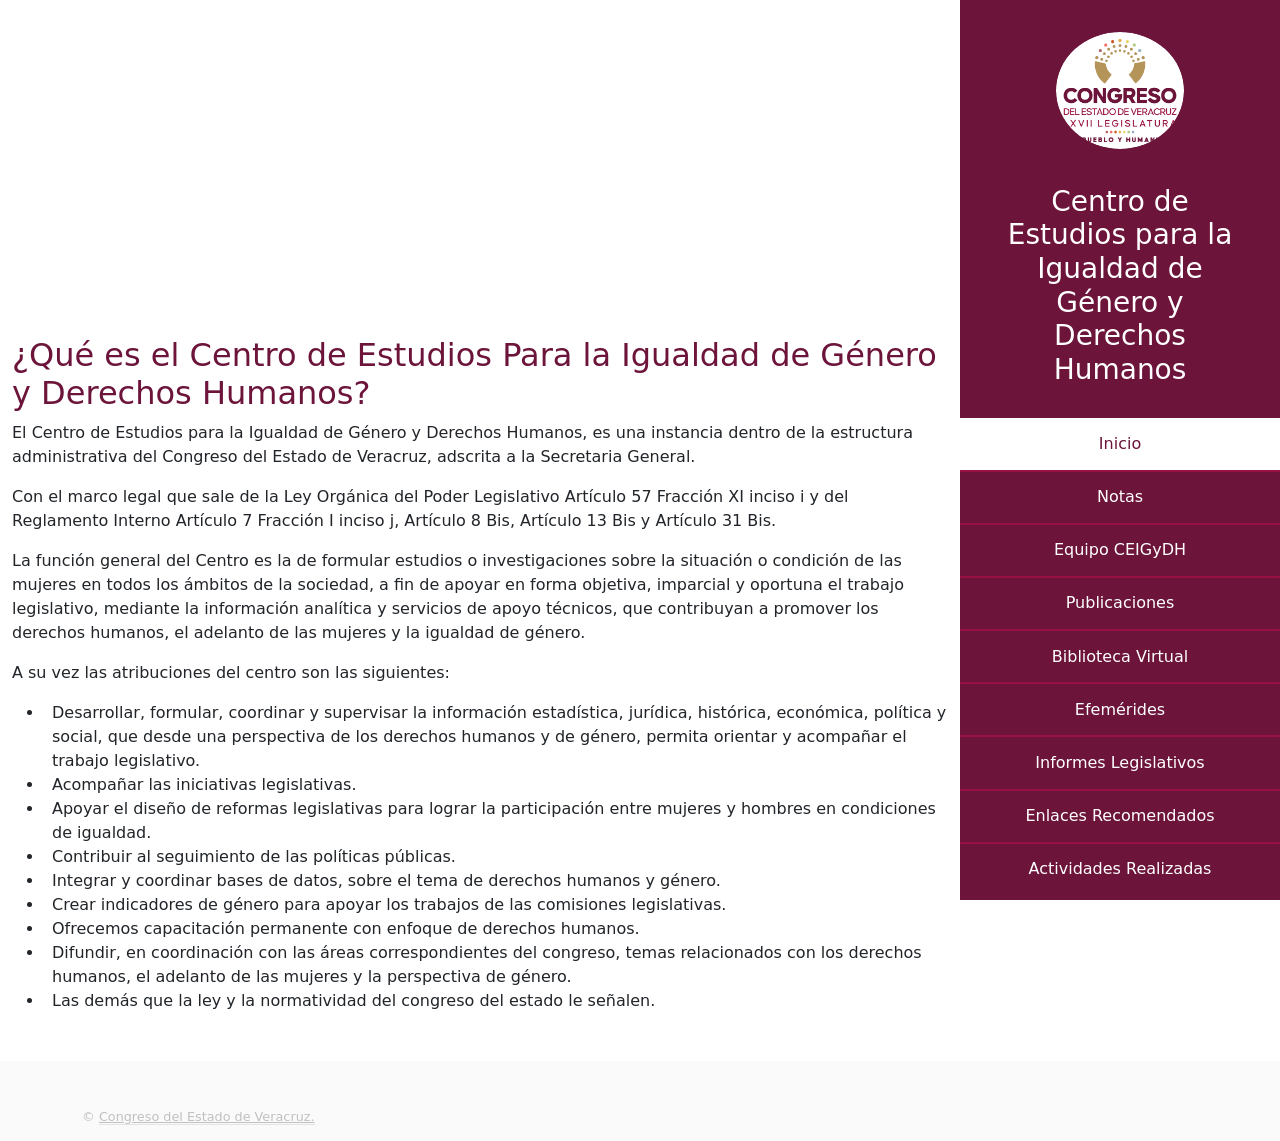
==== index.html @ 74e0ffb3 "update" ====
<!DOCTYPE HTML>
<html>

<head>
	<title>IGUALDAD Y DERECHOS HUMANOS</title>
	<meta charset="utf-8" />
	<meta name="viewport" content="width=device-width, initial-scale=1, user-scalable=no" />
	<link rel="stylesheet" href="assets/css/main.css" />
	<link rel="stylesheet" href="https://cdnjs.cloudflare.com/ajax/libs/OwlCarousel2/2.3.4/assets/owl.carousel.min.css">
	<link rel="stylesheet"
		href="https://cdnjs.cloudflare.com/ajax/libs/OwlCarousel2/2.3.4/assets/owl.theme.default.min.css">
	<link rel="stylesheet" href="assets/css/carrusel.css" />
	<link rel="stylesheet" href="assets/css/equipo.css" />
	<link rel="stylesheet" href="assets/css/biblioteca.css" />
	<!-- <link rel="stylesheet" href="assets/css/actividades.css" /> -->
	<!-- <link rel="stylesheet" href="assets/css/avisos.css" /> -->
	<!-- <link rel="stylesheet" href="assets/css/modulos.css" /> -->
	<link href="https://cdn.jsdelivr.net/npm/bootstrap@5.3.7/dist/css/bootstrap.min.css" rel="stylesheet"
		integrity="sha384-LN+7fdVzj6u52u30Kp6M/trliBMCMKTyK833zpbD+pXdCLuTusPj697FH4R/5mcr" crossorigin="anonymous">

</head>

<body class="is-preload">

	<!-- Header -->
	<section id="header">
		<header>
			<span class="image avatar"><img src="images/LOGO_LXVII_SLOGAN.png" alt="" /></span>
			<h1 id="logo"><a href="#">Centro de Estudios para la Igualdad de Género y Derechos Humanos</a></h1>
		</header>
		<nav id="nav">
			<ul id="menu-modulos">
				<li><a href="#Inicio" class="active">Inicio</a></li>
				<li><a href="#Notas">Notas</a></li>
				<li><a href="#Equipo">Equipo CEIGyDH</a></li>
				<li><a href="#Publicaciones">Publicaciones</a></li>
				<li><a href="#Biblioteca">Biblioteca Virtual</a></li>
				<li><a href="#Efemerides">Efemérides</a></li>
				<li><a href="#Informes">Informes Legislativos</a></li>
				<li><a href="#Enlaces">Enlaces Recomendados</a></li>
				<li><a href="#Actividades">Actividades Realizadas</a></li>
			</ul>
		</nav>
		<!-- <footer>
			<ul class="icons">
				<li><a href="#" class="icon brands fa-twitter"><span class="label">Twitter</span></a></li>
				<li><a href="#" class="icon brands fa-facebook-f"><span class="label">Facebook</span></a></li>
				<li><a href="#" class="icon brands fa-instagram"><span class="label">Instagram</span></a></li>
				<li><a href="#" class="icon brands fa-github"><span class="label">Github</span></a></li>
				<li><a href="#" class="icon solid fa-envelope"><span class="label">Email</span></a></li>
			</ul>
		</footer> -->
	</section>

	<!-- Wrapper -->
	<div id="wrapper">
		<!-- Main -->
		<div id="main">

			<!-- One -->
			<section id="carousel">
				<div class="image main" data-position="center">
					<div class="owl-carousel owl-theme" id="banner-carousel" style="height: 400px;"></div>
					<!-- Las imágenes se cargarán dinámicamente desde la API -->
				</div>
		</div>
		</section>

		<!-- Sección principal -->
		<section>
			<div class="container" id="main_container">
				<header class="major">
					<h2><!-- Aquí va un título dinámico especificado en el script --></h2>
				</header>
				<div id="data_container">
					<!-- Los avisos se cargarán aquí dinámicamente -->
				</div>

				<!-- <h3>Things I Can Do</h3>
						<p>Integer eu ante ornare amet commetus vestibulum blandit integer in curae ac faucibus integer non. Adipiscing cubilia elementum integer lorem ipsum dolor sit amet.</p>
						<ul class="feature-icons">
							<li class="icon solid fa-code">Write all the code</li>
							<li class="icon solid fa-cubes">Stack small boxes</li>
							<li class="icon solid fa-book">Read books and stuff</li>
							<li class="icon solid fa-coffee">Drink much coffee</li>
							<li class="icon solid fa-bolt">Lightning bolt</li>
							<li class="icon solid fa-users">Shadow clone technique</li>
						</ul> -->
			</div>
		</section>
	</div>

	<!-- Footer -->
	<section id="footer">
		<div class="container">
			<ul class="copyright" id="footer">
				<li>&copy; <a href="http://legisver.gob.mx" target="_blank">Congreso del Estado de Veracruz.</a></li>
				<!-- <li>Ir a:<a href="http://legisver.gob.mx" target="_blank">LEGISVER</a></li> -->
			</ul>
		</div>
	</section>

	</div>

	<!-- Scripts -->
	<script src="assets/js/jquery.min.js"></script>
	<script src="assets/js/jquery.scrollex.min.js"></script>
	<script src="assets/js/jquery.scrolly.min.js"></script>
	<script src="assets/js/browser.min.js"></script>
	<script src="assets/js/breakpoints.min.js"></script>
	<script src="assets/js/util.js"></script>
	<script src="assets/js/main.js"></script>
	<script src="https://code.jquery.com/jquery-3.6.0.min.js"></script>
	<script src="https://cdnjs.cloudflare.com/ajax/libs/OwlCarousel2/2.3.4/owl.carousel.min.js"></script>
	<script src="https://cdn.jsdelivr.net/npm/bootstrap@5.3.7/dist/js/bootstrap.bundle.min.js"
		integrity="sha384-ndDqU0Gzau9qJ1lfW4pNLlhNTkCfHzAVBReH9diLvGRem5+R9g2FzA8ZGN954O5Q"
		crossorigin="anonymous"></script>


	<script type="module">
		const URL_BASE = 'http://127.0.0.1:8000/';
		// const URL_BASE = 'https://legisver.gob.mx/sitioAdminFiscalizacion/';

		const URL_API_EQUIPOS = URL_BASE + 'api/equipos';

		const URL_API_NOTAS = URL_BASE + 'api/notas';
		const URL_API_NOTA = URL_BASE + 'api/nota';

		const URL_API_PUBLICACIONES = URL_BASE + 'api/publicaciones';

		const URL_API_CATEGORIAS = URL_BASE + 'api/categorias';
		const URL_API_BIBLIOTECA = URL_BASE + 'api/biblioteca';

		const URL_API_EFEMERIDES = URL_BASE + 'api/efemerides';

		const URL_API_INFORMES = URL_BASE + 'api/informes';

		const URL_API_ENLACES = URL_BASE + 'api/enlaces';

		const URL_API_ACTIVIDADES = URL_BASE + 'api/actividades';

		const URL_FILES_EQUIPO = URL_BASE + 'storage/equipo/';

		const URL_FILES_NOTAS = URL_BASE + 'storage/notas/';
		const URL_FILES_ICONOS = URL_BASE + 'storage/iconos/';

		const URL_FILES_PUBLICACIONES = URL_BASE + 'storage/publicaciones/';

		const URL_FILES_BIBLIOTECA = URL_BASE + 'storage/biblioteca/';

		const URL_FILES_EFEMERIDES = URL_BASE + 'storage/efemerides/';

		const URL_FILES_INFORMES = URL_BASE + 'storage/informes/';

		const URL_FILES_ACTIVIDADES = URL_BASE + 'storage/actividades/';

		import * as carousel from './resources/views/carousell.js';
		import * as equipo from './resources/views/equipo.js';
		import * as notas from './resources/views/notas.js';
		import * as publicaciones from './resources/views/publicaciones.js';
		import * as biblioteca from './resources/views/biblioteca.js';
		import * as efemerides from './resources/views/efemerides.js';
		import * as informes from './resources/views/informes.js';
		import * as enlaces from './resources/views/enlaces.js';
		import * as actividades from './resources/views/actividades.js';

		$(document).ready(function () {

        	const defaultContent = `
            	<header class="major">
                	<h2>¿Qué es el Centro de Estudios Para la Igualdad de Género y Derechos Humanos?</h2>
                </header>
                <div id="data_container" class="default-content">
                    <p>
                	    El Centro de Estudios para la Igualdad de Género y Derechos Humanos, es una instancia dentro de la estructura administrativa del Congreso del Estado
						de Veracruz, adscrita a la Secretaria General.
                    </p>
					<p>
                	    Con el marco legal que sale de la Ley Orgánica del Poder Legislativo Artículo 57 Fracción XI inciso i y del Reglamento Interno Artículo 7 Fracción I 
						inciso j, Artículo 8 Bis, Artículo 13 Bis y Artículo 31 Bis.
                    </p>
					<p>
                	    La función general del Centro es la de formular estudios o investigaciones sobre la situación o condición de las mujeres en todos los ámbitos de la
						sociedad, a fin de apoyar en forma objetiva, imparcial y oportuna el trabajo legislativo, mediante la información analítica y servicios de apoyo 
						técnicos, que contribuyan a promover los derechos humanos, el adelanto de las mujeres y la igualdad de género.
                    </p>
					<p>
                	    A su vez las atribuciones del centro son las siguientes:
                    </p>
                    <ul>
                        <li>Desarrollar, formular, coordinar y supervisar la información estadística, jurídica, histórica, económica, política y social, que desde una 
							perspectiva de los derechos humanos y de género, permita orientar y acompañar el trabajo legislativo.</li>
                        <li>Acompañar las iniciativas legislativas.</li>
                        <li>Apoyar el diseño de reformas legislativas para lograr la participación entre mujeres y hombres en condiciones de igualdad.</li>
						<li>Contribuir al seguimiento de las políticas públicas.</li>
						<li>Integrar y coordinar bases de datos, sobre el tema de derechos humanos y género.</li>
						<li>Crear indicadores de género para apoyar los trabajos de las comisiones legislativas.</li>
						<li>Ofrecemos capacitación permanente con enfoque de derechos humanos.</li>
						<liPromover seminarios, cursos, talleres, reuniones académicas o foros.</li>
						<li>Difundir, en coordinación con las áreas correspondientes del congreso, temas relacionados con los derechos humanos, el adelanto de las mujeres
							y la perspectiva de género.</li>
						<li>Las demás que la ley y la normatividad del congreso del estado le señalen.</li>
                    </ul>
                </div>
            `;

            function mostrarContenidoInicial() {
            	$('#main_container').html(defaultContent);
            }

            function activarEnlace($enlace) {
                $('#menu-modulos a').removeClass('active');
                $enlace.addClass('active');
            }

            const equipoSettings = {
                url_apiEquipos: URL_API_EQUIPOS,
                url_filesEquipo: URL_FILES_EQUIPO,
                main_container: 'main_container',
                datacontainer: 'data_container',
                title: 'Equipo CEIGyDH'
            };

			const notasSettings = {
				url_apiNotas: URL_API_NOTAS,
				url_filesNotas:URL_FILES_NOTAS,
				url_apiNota:URL_API_NOTA,
				main_container: 'main_container',
                datacontainer: 'data_container',
                title: 'Notas'
			}

			const publicacionesSettings = {
				url_apiPublicaciones: URL_API_PUBLICACIONES,
				url_filesPublicaciones:URL_FILES_PUBLICACIONES,
				main_container: 'main_container',
                datacontainer: 'data_container',
                title: 'Publicaciones y material de apoyo'
			}

			const bibliotecaSettings = {
				url_apiCategorias: URL_API_CATEGORIAS,
				url_apiBiblioteca: URL_API_BIBLIOTECA,
				url_filesBiblioteca:URL_FILES_BIBLIOTECA,
				main_container: 'main_container',
                datacontainer: 'data_container',
                title: 'Biblioteca virtual'
			}

			const efemeridesSettings = {
				url_apiEfemerides: URL_API_EFEMERIDES,
				url_filesEfemerides:URL_FILES_EFEMERIDES,
				main_container: 'main_container',
                datacontainer: 'data_container',
                title: 'Efemérides'
			}

			const informesSettings = {
				url_apiInformes: URL_API_INFORMES,
				url_filesInformes:URL_FILES_INFORMES,
				main_container: 'main_container',
                datacontainer: 'data_container',
                title: 'Informes legislativos'
			}

			const enlacesSettings = {
				url_apiEnlaces: URL_API_ENLACES,
				main_container: 'main_container',
                datacontainer: 'data_container',
                title: 'Enlaces recomendados'
			}

			const actividadesSettings = {
				url_apiActividades: URL_API_ACTIVIDADES,
				url_filesActividades:URL_FILES_ACTIVIDADES,
				main_container: 'main_container',
                datacontainer: 'data_container',
                title: 'Actividades realizadas'
			}

			mostrarContenidoInicial();
            activarEnlace($('#menu-modulos a[href="#Inicio"]'));

            // cargar carrusel de imágenes
            const carouselSettings = {
                url_api: URL_API_NOTAS,
                url_filesNotas: URL_FILES_NOTAS,
                url_apiNotas: URL_API_NOTAS,
                url_apiNota: URL_API_NOTA,
                container: 'banner-carousel'
            };
            carousel.crear(carouselSettings);

            $('#menu-modulos a').on('click', function (event) {
                const destino = $(this).attr('href');

                if (destino === '#Inicio') {
                    event.preventDefault();
                    activarEnlace($(this));
                    mostrarContenidoInicial();
            	} else if (destino === '#Equipo') {
                    event.preventDefault();
                    activarEnlace($(this));
                    equipo.muestra(equipoSettings);
                } else if (destino === '#Notas') {
                    event.preventDefault();
                    activarEnlace($(this));
                    notas.muestra(notasSettings);
				} else if (destino === '#Publicaciones') {
                    event.preventDefault();
                    activarEnlace($(this));
                    publicaciones.muestra(publicacionesSettings);
				} else if (destino === '#Biblioteca') {
                    event.preventDefault();
                    activarEnlace($(this));
                    biblioteca.muestra(bibliotecaSettings);
				} else if (destino === '#Efemerides') {
                    event.preventDefault();
                    activarEnlace($(this));
                    efemerides.muestra(efemeridesSettings);
				} else if (destino === '#Informes') {
                    event.preventDefault();
                    activarEnlace($(this));
                    informes.muestra(informesSettings);
				} else if (destino === '#Enlaces') {
                    event.preventDefault();
                    activarEnlace($(this));
                    enlaces.muestra(enlacesSettings);
				} else if (destino === '#Actividades') {
                    event.preventDefault();
                    activarEnlace($(this));
                    actividades.muestra(actividadesSettings);
                } else {
                    event.preventDefault();
                    activarEnlace($(this));
                    const titulo = $(this).text();
                    $('#main_container').html(`
                        <header class="major">
                            <h2>${titulo}</h2>
                        </header>
                    	<div class="alert alert-secondary" role="alert">
                        	El contenido de <strong>${titulo}</strong> estará disponible próximamente.
                        </div>
                    `);
                }
            });
	});
	</script>
</body>

</html>
---- assets/css/main.css ----
@import url("fontawesome-all.min.css");
@import url("https://fonts.googleapis.com/css?family=Lato:400,400italic,700,700italic|Source+Code+Pro:400");

/*
	Read Only by HTML5 UP
	html5up.net | @ajlkn
	Free for personal and commercial use under the CCA 3.0 license (html5up.net/license)
*/

html,
body,
div,
span,
applet,
object,
iframe,
h1,
h2,
h3,
h4,
h5,
h6,
p,
blockquote,
pre,
a,
abbr,
acronym,
address,
big,
cite,
code,
del,
dfn,
em,
img,
ins,
kbd,
q,
s,
samp,
small,
strike,
strong,
sub,
sup,
tt,
var,
b,
u,
i,
center,
dl,
dt,
dd,
ol,
ul,
li,
fieldset,
form,
label,
legend,
table,
caption,
tbody,
tfoot,
thead,
tr,
th,
td,
article,
aside,
canvas,
details,
embed,
figure,
figcaption,
footer,
header,
hgroup,
menu,
nav,
output,
ruby,
section,
summary,
time,
mark,
audio,
video {
  margin: 0;
  padding: 0;
  border: 0;
  font-size: 100%;
  font: inherit;
  vertical-align: baseline;
}

article,
aside,
details,
figcaption,
figure,
footer,
header,
hgroup,
menu,
nav,
section {
  display: block;
}

body {
  line-height: 1;
}

ol,
ul {
  list-style: none;
}

blockquote,
q {
  quotes: none;
}

blockquote:before,
blockquote:after,
q:before,
q:after {
  content: "";
  content: none;
}

table {
  border-collapse: collapse;
  border-spacing: 0;
}

body {
  -webkit-text-size-adjust: none;
}

mark {
  background-color: transparent;
  color: inherit;
}

input::-moz-focus-inner {
  border: 0;
  padding: 0;
}

input,
select,
textarea {
  -moz-appearance: none;
  -webkit-appearance: none;
  -ms-appearance: none;
  appearance: none;
}

/* Basic */

html {
  box-sizing: border-box;
}

*,
*:before,
*:after {
  box-sizing: inherit;
}

body {
  background: #fff;
}

body.is-preload *,
body.is-preload *:before,
body.is-preload *:after {
  -moz-animation: none !important;
  -webkit-animation: none !important;
  -ms-animation: none !important;
  animation: none !important;
  -moz-transition: none !important;
  -webkit-transition: none !important;
  -ms-transition: none !important;
  transition: none !important;
}

body,
input,
select,
textarea {
  color: #888;
  font-family: "Lato", sans-serif;
  font-size: 16pt;
  font-weight: 400;
  line-height: 1.75em;
}

a {
  -moz-transition: color 0.2s ease-in-out, border-color 0.2s ease-in-out;
  -webkit-transition: color 0.2s ease-in-out, border-color 0.2s ease-in-out;
  -ms-transition: color 0.2s ease-in-out, border-color 0.2s ease-in-out;
  transition: color 0.2s ease-in-out, border-color 0.2s ease-in-out;
  border-bottom: solid 1px #e4e4e4;
  color: inherit;
  text-decoration: none;
}

a:hover {
  border-bottom-color: transparent;
  color: #4acaa8 !important;
  color: #6c143a !important;
}

strong,
b {
  color: #777;
  font-weight: 700;
}

em,
i {
  font-style: italic;
}

p {
  margin: 0 0 2.25em 0;
}

h1,
h2,
h3,
h4,
h5,
h6 {
  color: #777;
  font-weight: 700;
  line-height: 1em;
  margin: 0 0 0.5625em 0;
}

h1 a,
h2 a,
h3 a,
h4 a,
h5 a,
h6 a {
  border: 0;
  color: inherit;
  text-decoration: none;
}

h2 {
  font-size: 2em;
  line-height: 1.5em;
}

h3 {
  font-size: 1.75em;
  line-height: 1.5em;
}

h4 {
  font-size: 1.25em;
  line-height: 1.5em;
}

h5 {
  font-size: 0.9em;
  line-height: 1.5em;
}

h6 {
  font-size: 0.7em;
  line-height: 1.5em;
}

sub {
  font-size: 0.8em;
  position: relative;
  top: 0.5em;
}

sup {
  font-size: 0.8em;
  position: relative;
  top: -0.5em;
}

hr {
  border: 0;
  border-bottom: solid 2px #f4f4f4;
  margin: 2.25em 0;
}

hr.major {
  margin: 3.375em 0;
}

blockquote {
  border-left: solid 8px #e4e4e4;
  font-style: italic;
  margin: 0 0 2.25em 0;
  padding: 0.5em 0 0.5em 2em;
}

code {
  background: #555;
  border-radius: 5px;
  color: #fff;
  font-family: "Source Code Pro", monospace;
  font-size: 0.9em;
  margin: 0 0.25em;
  padding: 0.25em 0.65em;
}

pre {
  font-family: "Source Code Pro", monospace;
  font-size: 0.9em;
  margin: 0 0 2.25em 0;
}

pre code {
  -webkit-overflow-scrolling: touch;
  display: block;
  line-height: 1.5em;
  overflow-x: auto;
  padding: 1em 1.5em;
}

.align-left {
  text-align: left;
}

.align-center {
  text-align: center;
}

.align-right {
  text-align: right;
}

/* Row */

.row {
  display: flex;
  flex-wrap: wrap;
  box-sizing: border-box;
  align-items: stretch;
}

.row > * {
  box-sizing: border-box;
}

.row.gtr-uniform > * > :last-child {
  margin-bottom: 0;
}

.row.aln-left {
  justify-content: flex-start;
}

.row.aln-center {
  justify-content: center;
}

.row.aln-right {
  justify-content: flex-end;
}

.row.aln-top {
  align-items: flex-start;
}

.row.aln-middle {
  align-items: center;
}

.row.aln-bottom {
  align-items: flex-end;
}

.row > .imp {
  order: -1;
}

.row > .col-1 {
  width: 8.33333%;
}

.row > .off-1 {
  margin-left: 8.33333%;
}

.row > .col-2 {
  width: 16.66667%;
}

.row > .off-2 {
  margin-left: 16.66667%;
}

.row > .col-3 {
  width: 25%;
}

.row > .off-3 {
  margin-left: 25%;
}

.row > .col-4 {
  width: 33.33333%;
}

.row > .off-4 {
  margin-left: 33.33333%;
}

.row > .col-5 {
  width: 41.66667%;
}

.row > .off-5 {
  margin-left: 41.66667%;
}

.row > .col-6 {
  width: 50%;
}

.row > .off-6 {
  margin-left: 50%;
}

.row > .col-7 {
  width: 58.33333%;
}

.row > .off-7 {
  margin-left: 58.33333%;
}

.row > .col-8 {
  width: 66.66667%;
}

.row > .off-8 {
  margin-left: 66.66667%;
}

.row > .col-9 {
  width: 75%;
}

.row > .off-9 {
  margin-left: 75%;
}

.row > .col-10 {
  width: 83.33333%;
}

.row > .off-10 {
  margin-left: 83.33333%;
}

.row > .col-11 {
  width: 91.66667%;
}

.row > .off-11 {
  margin-left: 91.66667%;
}

.row > .col-12 {
  width: 100%;
}

.row > .off-12 {
  margin-left: 100%;
}

.row.gtr-0 {
  margin-top: 0;
  margin-left: 0em;
}

.row.gtr-0 > * {
  padding: 0 0 0 0em;
}

.row.gtr-0.gtr-uniform {
  margin-top: 0em;
}

.row.gtr-0.gtr-uniform > * {
  padding-top: 0em;
}

.row.gtr-25 {
  margin-top: 0;
  margin-left: -0.5em;
}

.row.gtr-25 > * {
  padding: 0 0 0 0.5em;
}

.row.gtr-25.gtr-uniform {
  margin-top: -0.5em;
}

.row.gtr-25.gtr-uniform > * {
  padding-top: 0.5em;
}

.row.gtr-50 {
  margin-top: 0;
  margin-left: -1em;
}

.row.gtr-50 > * {
  padding: 0 0 0 1em;
}

.row.gtr-50.gtr-uniform {
  margin-top: -1em;
}

.row.gtr-50.gtr-uniform > * {
  padding-top: 1em;
}

.row {
  margin-top: 0;
  margin-left: -2em;
}

.row > * {
  padding: 0 0 0 2em;
}

.row.gtr-uniform {
  margin-top: -2em;
}

.row.gtr-uniform > * {
  padding-top: 2em;
}

.row.gtr-150 {
  margin-top: 0;
  margin-left: -3em;
}

.row.gtr-150 > * {
  padding: 0 0 0 3em;
}

.row.gtr-150.gtr-uniform {
  margin-top: -3em;
}

.row.gtr-150.gtr-uniform > * {
  padding-top: 3em;
}

.row.gtr-200 {
  margin-top: 0;
  margin-left: -4em;
}

.row.gtr-200 > * {
  padding: 0 0 0 4em;
}

.row.gtr-200.gtr-uniform {
  margin-top: -4em;
}

.row.gtr-200.gtr-uniform > * {
  padding-top: 4em;
}

@media screen and (max-width: 1680px) {
  .row {
    display: flex;
    flex-wrap: wrap;
    box-sizing: border-box;
    align-items: stretch;
  }

  .row > * {
    box-sizing: border-box;
  }

  .row.gtr-uniform > * > :last-child {
    margin-bottom: 0;
  }

  .row.aln-left {
    justify-content: flex-start;
  }

  .row.aln-center {
    justify-content: center;
  }

  .row.aln-right {
    justify-content: flex-end;
  }

  .row.aln-top {
    align-items: flex-start;
  }

  .row.aln-middle {
    align-items: center;
  }

  .row.aln-bottom {
    align-items: flex-end;
  }

  .row > .imp-xlarge {
    order: -1;
  }

  .row > .col-1-xlarge {
    width: 8.33333%;
  }

  .row > .off-1-xlarge {
    margin-left: 8.33333%;
  }

  .row > .col-2-xlarge {
    width: 16.66667%;
  }

  .row > .off-2-xlarge {
    margin-left: 16.66667%;
  }

  .row > .col-3-xlarge {
    width: 25%;
  }

  .row > .off-3-xlarge {
    margin-left: 25%;
  }

  .row > .col-4-xlarge {
    width: 33.33333%;
  }

  .row > .off-4-xlarge {
    margin-left: 33.33333%;
  }

  .row > .col-5-xlarge {
    width: 41.66667%;
  }

  .row > .off-5-xlarge {
    margin-left: 41.66667%;
  }

  .row > .col-6-xlarge {
    width: 50%;
  }

  .row > .off-6-xlarge {
    margin-left: 50%;
  }

  .row > .col-7-xlarge {
    width: 58.33333%;
  }

  .row > .off-7-xlarge {
    margin-left: 58.33333%;
  }

  .row > .col-8-xlarge {
    width: 66.66667%;
  }

  .row > .off-8-xlarge {
    margin-left: 66.66667%;
  }

  .row > .col-9-xlarge {
    width: 75%;
  }

  .row > .off-9-xlarge {
    margin-left: 75%;
  }

  .row > .col-10-xlarge {
    width: 83.33333%;
  }

  .row > .off-10-xlarge {
    margin-left: 83.33333%;
  }

  .row > .col-11-xlarge {
    width: 91.66667%;
  }

  .row > .off-11-xlarge {
    margin-left: 91.66667%;
  }

  .row > .col-12-xlarge {
    width: 100%;
  }

  .row > .off-12-xlarge {
    margin-left: 100%;
  }

  .row.gtr-0 {
    margin-top: 0;
    margin-left: 0em;
  }

  .row.gtr-0 > * {
    padding: 0 0 0 0em;
  }

  .row.gtr-0.gtr-uniform {
    margin-top: 0em;
  }

  .row.gtr-0.gtr-uniform > * {
    padding-top: 0em;
  }

  .row.gtr-25 {
    margin-top: 0;
    margin-left: -0.5em;
  }

  .row.gtr-25 > * {
    padding: 0 0 0 0.5em;
  }

  .row.gtr-25.gtr-uniform {
    margin-top: -0.5em;
  }

  .row.gtr-25.gtr-uniform > * {
    padding-top: 0.5em;
  }

  .row.gtr-50 {
    margin-top: 0;
    margin-left: -1em;
  }

  .row.gtr-50 > * {
    padding: 0 0 0 1em;
  }

  .row.gtr-50.gtr-uniform {
    margin-top: -1em;
  }

  .row.gtr-50.gtr-uniform > * {
    padding-top: 1em;
  }

  .row {
    margin-top: 0;
    margin-left: -2em;
  }

  .row > * {
    padding: 0 0 0 2em;
  }

  .row.gtr-uniform {
    margin-top: -2em;
  }

  .row.gtr-uniform > * {
    padding-top: 2em;
  }

  .row.gtr-150 {
    margin-top: 0;
    margin-left: -3em;
  }

  .row.gtr-150 > * {
    padding: 0 0 0 3em;
  }

  .row.gtr-150.gtr-uniform {
    margin-top: -3em;
  }

  .row.gtr-150.gtr-uniform > * {
    padding-top: 3em;
  }

  .row.gtr-200 {
    margin-top: 0;
    margin-left: -4em;
  }

  .row.gtr-200 > * {
    padding: 0 0 0 4em;
  }

  .row.gtr-200.gtr-uniform {
    margin-top: -4em;
  }

  .row.gtr-200.gtr-uniform > * {
    padding-top: 4em;
  }
}

@media screen and (max-width: 1280px) {
  .row {
    display: flex;
    flex-wrap: wrap;
    box-sizing: border-box;
    align-items: stretch;
  }

  .row > * {
    box-sizing: border-box;
  }

  .row.gtr-uniform > * > :last-child {
    margin-bottom: 0;
  }

  .row.aln-left {
    justify-content: flex-start;
  }

  .row.aln-center {
    justify-content: center;
  }

  .row.aln-right {
    justify-content: flex-end;
  }

  .row.aln-top {
    align-items: flex-start;
  }

  .row.aln-middle {
    align-items: center;
  }

  .row.aln-bottom {
    align-items: flex-end;
  }

  .row > .imp-large {
    order: -1;
  }

  .row > .col-1-large {
    width: 8.33333%;
  }

  .row > .off-1-large {
    margin-left: 8.33333%;
  }

  .row > .col-2-large {
    width: 16.66667%;
  }

  .row > .off-2-large {
    margin-left: 16.66667%;
  }

  .row > .col-3-large {
    width: 25%;
  }

  .row > .off-3-large {
    margin-left: 25%;
  }

  .row > .col-4-large {
    width: 33.33333%;
  }

  .row > .off-4-large {
    margin-left: 33.33333%;
  }

  .row > .col-5-large {
    width: 41.66667%;
  }

  .row > .off-5-large {
    margin-left: 41.66667%;
  }

  .row > .col-6-large {
    width: 50%;
  }

  .row > .off-6-large {
    margin-left: 50%;
  }

  .row > .col-7-large {
    width: 58.33333%;
  }

  .row > .off-7-large {
    margin-left: 58.33333%;
  }

  .row > .col-8-large {
    width: 66.66667%;
  }

  .row > .off-8-large {
    margin-left: 66.66667%;
  }

  .row > .col-9-large {
    width: 75%;
  }

  .row > .off-9-large {
    margin-left: 75%;
  }

  .row > .col-10-large {
    width: 83.33333%;
  }

  .row > .off-10-large {
    margin-left: 83.33333%;
  }

  .row > .col-11-large {
    width: 91.66667%;
  }

  .row > .off-11-large {
    margin-left: 91.66667%;
  }

  .row > .col-12-large {
    width: 100%;
  }

  .row > .off-12-large {
    margin-left: 100%;
  }

  .row.gtr-0 {
    margin-top: 0;
    margin-left: 0em;
  }

  .row.gtr-0 > * {
    padding: 0 0 0 0em;
  }

  .row.gtr-0.gtr-uniform {
    margin-top: 0em;
  }

  .row.gtr-0.gtr-uniform > * {
    padding-top: 0em;
  }

  .row.gtr-25 {
    margin-top: 0;
    margin-left: -0.375em;
  }

  .row.gtr-25 > * {
    padding: 0 0 0 0.375em;
  }

  .row.gtr-25.gtr-uniform {
    margin-top: -0.375em;
  }

  .row.gtr-25.gtr-uniform > * {
    padding-top: 0.375em;
  }

  .row.gtr-50 {
    margin-top: 0;
    margin-left: -0.75em;
  }

  .row.gtr-50 > * {
    padding: 0 0 0 0.75em;
  }

  .row.gtr-50.gtr-uniform {
    margin-top: -0.75em;
  }

  .row.gtr-50.gtr-uniform > * {
    padding-top: 0.75em;
  }

  .row {
    margin-top: 0;
    margin-left: -1.5em;
  }

  .row > * {
    padding: 0 0 0 1.5em;
  }

  .row.gtr-uniform {
    margin-top: -1.5em;
  }

  .row.gtr-uniform > * {
    padding-top: 1.5em;
  }

  .row.gtr-150 {
    margin-top: 0;
    margin-left: -2.25em;
  }

  .row.gtr-150 > * {
    padding: 0 0 0 2.25em;
  }

  .row.gtr-150.gtr-uniform {
    margin-top: -2.25em;
  }

  .row.gtr-150.gtr-uniform > * {
    padding-top: 2.25em;
  }

  .row.gtr-200 {
    margin-top: 0;
    margin-left: -3em;
  }

  .row.gtr-200 > * {
    padding: 0 0 0 3em;
  }

  .row.gtr-200.gtr-uniform {
    margin-top: -3em;
  }

  .row.gtr-200.gtr-uniform > * {
    padding-top: 3em;
  }
}

@media screen and (max-width: 1024px) {
  .row {
    display: flex;
    flex-wrap: wrap;
    box-sizing: border-box;
    align-items: stretch;
  }

  .row > * {
    box-sizing: border-box;
  }

  .row.gtr-uniform > * > :last-child {
    margin-bottom: 0;
  }

  .row.aln-left {
    justify-content: flex-start;
  }

  .row.aln-center {
    justify-content: center;
  }

  .row.aln-right {
    justify-content: flex-end;
  }

  .row.aln-top {
    align-items: flex-start;
  }

  .row.aln-middle {
    align-items: center;
  }

  .row.aln-bottom {
    align-items: flex-end;
  }

  .row > .imp-medium {
    order: -1;
  }

  .row > .col-1-medium {
    width: 8.33333%;
  }

  .row > .off-1-medium {
    margin-left: 8.33333%;
  }

  .row > .col-2-medium {
    width: 16.66667%;
  }

  .row > .off-2-medium {
    margin-left: 16.66667%;
  }

  .row > .col-3-medium {
    width: 25%;
  }

  .row > .off-3-medium {
    margin-left: 25%;
  }

  .row > .col-4-medium {
    width: 33.33333%;
  }

  .row > .off-4-medium {
    margin-left: 33.33333%;
  }

  .row > .col-5-medium {
    width: 41.66667%;
  }

  .row > .off-5-medium {
    margin-left: 41.66667%;
  }

  .row > .col-6-medium {
    width: 50%;
  }

  .row > .off-6-medium {
    margin-left: 50%;
  }

  .row > .col-7-medium {
    width: 58.33333%;
  }

  .row > .off-7-medium {
    margin-left: 58.33333%;
  }

  .row > .col-8-medium {
    width: 66.66667%;
  }

  .row > .off-8-medium {
    margin-left: 66.66667%;
  }

  .row > .col-9-medium {
    width: 75%;
  }

  .row > .off-9-medium {
    margin-left: 75%;
  }

  .row > .col-10-medium {
    width: 83.33333%;
  }

  .row > .off-10-medium {
    margin-left: 83.33333%;
  }

  .row > .col-11-medium {
    width: 91.66667%;
  }

  .row > .off-11-medium {
    margin-left: 91.66667%;
  }

  .row > .col-12-medium {
    width: 100%;
  }

  .row > .off-12-medium {
    margin-left: 100%;
  }

  .row.gtr-0 {
    margin-top: 0;
    margin-left: 0em;
  }

  .row.gtr-0 > * {
    padding: 0 0 0 0em;
  }

  .row.gtr-0.gtr-uniform {
    margin-top: 0em;
  }

  .row.gtr-0.gtr-uniform > * {
    padding-top: 0em;
  }

  .row.gtr-25 {
    margin-top: 0;
    margin-left: -0.375em;
  }

  .row.gtr-25 > * {
    padding: 0 0 0 0.375em;
  }

  .row.gtr-25.gtr-uniform {
    margin-top: -0.375em;
  }

  .row.gtr-25.gtr-uniform > * {
    padding-top: 0.375em;
  }

  .row.gtr-50 {
    margin-top: 0;
    margin-left: -0.75em;
  }

  .row.gtr-50 > * {
    padding: 0 0 0 0.75em;
  }

  .row.gtr-50.gtr-uniform {
    margin-top: -0.75em;
  }

  .row.gtr-50.gtr-uniform > * {
    padding-top: 0.75em;
  }

  .row {
    margin-top: 0;
    margin-left: -1.5em;
  }

  .row > * {
    padding: 0 0 0 1.5em;
  }

  .row.gtr-uniform {
    margin-top: -1.5em;
  }

  .row.gtr-uniform > * {
    padding-top: 1.5em;
  }

  .row.gtr-150 {
    margin-top: 0;
    margin-left: -2.25em;
  }

  .row.gtr-150 > * {
    padding: 0 0 0 2.25em;
  }

  .row.gtr-150.gtr-uniform {
    margin-top: -2.25em;
  }

  .row.gtr-150.gtr-uniform > * {
    padding-top: 2.25em;
  }

  .row.gtr-200 {
    margin-top: 0;
    margin-left: -3em;
  }

  .row.gtr-200 > * {
    padding: 0 0 0 3em;
  }

  .row.gtr-200.gtr-uniform {
    margin-top: -3em;
  }

  .row.gtr-200.gtr-uniform > * {
    padding-top: 3em;
  }
}

@media screen and (max-width: 736px) {
  .row {
    display: flex;
    flex-wrap: wrap;
    box-sizing: border-box;
    align-items: stretch;
  }

  .row > * {
    box-sizing: border-box;
  }

  .row.gtr-uniform > * > :last-child {
    margin-bottom: 0;
  }

  .row.aln-left {
    justify-content: flex-start;
  }

  .row.aln-center {
    justify-content: center;
  }

  .row.aln-right {
    justify-content: flex-end;
  }

  .row.aln-top {
    align-items: flex-start;
  }

  .row.aln-middle {
    align-items: center;
  }

  .row.aln-bottom {
    align-items: flex-end;
  }

  .row > .imp-small {
    order: -1;
  }

  .row > .col-1-small {
    width: 8.33333%;
  }

  .row > .off-1-small {
    margin-left: 8.33333%;
  }

  .row > .col-2-small {
    width: 16.66667%;
  }

  .row > .off-2-small {
    margin-left: 16.66667%;
  }

  .row > .col-3-small {
    width: 25%;
  }

  .row > .off-3-small {
    margin-left: 25%;
  }

  .row > .col-4-small {
    width: 33.33333%;
  }

  .row > .off-4-small {
    margin-left: 33.33333%;
  }

  .row > .col-5-small {
    width: 41.66667%;
  }

  .row > .off-5-small {
    margin-left: 41.66667%;
  }

  .row > .col-6-small {
    width: 50%;
  }

  .row > .off-6-small {
    margin-left: 50%;
  }

  .row > .col-7-small {
    width: 58.33333%;
  }

  .row > .off-7-small {
    margin-left: 58.33333%;
  }

  .row > .col-8-small {
    width: 66.66667%;
  }

  .row > .off-8-small {
    margin-left: 66.66667%;
  }

  .row > .col-9-small {
    width: 75%;
  }

  .row > .off-9-small {
    margin-left: 75%;
  }

  .row > .col-10-small {
    width: 83.33333%;
  }

  .row > .off-10-small {
    margin-left: 83.33333%;
  }

  .row > .col-11-small {
    width: 91.66667%;
  }

  .row > .off-11-small {
    margin-left: 91.66667%;
  }

  .row > .col-12-small {
    width: 100%;
  }

  .row > .off-12-small {
    margin-left: 100%;
  }

  .row.gtr-0 {
    margin-top: 0;
    margin-left: 0em;
  }

  .row.gtr-0 > * {
    padding: 0 0 0 0em;
  }

  .row.gtr-0.gtr-uniform {
    margin-top: 0em;
  }

  .row.gtr-0.gtr-uniform > * {
    padding-top: 0em;
  }

  .row.gtr-25 {
    margin-top: 0;
    margin-left: -0.3125em;
  }

  .row.gtr-25 > * {
    padding: 0 0 0 0.3125em;
  }

  .row.gtr-25.gtr-uniform {
    margin-top: -0.3125em;
  }

  .row.gtr-25.gtr-uniform > * {
    padding-top: 0.3125em;
  }

  .row.gtr-50 {
    margin-top: 0;
    margin-left: -0.625em;
  }

  .row.gtr-50 > * {
    padding: 0 0 0 0.625em;
  }

  .row.gtr-50.gtr-uniform {
    margin-top: -0.625em;
  }

  .row.gtr-50.gtr-uniform > * {
    padding-top: 0.625em;
  }

  .row {
    margin-top: 0;
    margin-left: -1.25em;
  }

  .row > * {
    padding: 0 0 0 1.25em;
  }

  .row.gtr-uniform {
    margin-top: -1.25em;
  }

  .row.gtr-uniform > * {
    padding-top: 1.25em;
  }

  .row.gtr-150 {
    margin-top: 0;
    margin-left: -1.875em;
  }

  .row.gtr-150 > * {
    padding: 0 0 0 1.875em;
  }

  .row.gtr-150.gtr-uniform {
    margin-top: -1.875em;
  }

  .row.gtr-150.gtr-uniform > * {
    padding-top: 1.875em;
  }

  .row.gtr-200 {
    margin-top: 0;
    margin-left: -2.5em;
  }

  .row.gtr-200 > * {
    padding: 0 0 0 2.5em;
  }

  .row.gtr-200.gtr-uniform {
    margin-top: -2.5em;
  }

  .row.gtr-200.gtr-uniform > * {
    padding-top: 2.5em;
  }
}

@media screen and (max-width: 480px) {
  .row {
    display: flex;
    flex-wrap: wrap;
    box-sizing: border-box;
    align-items: stretch;
  }

  .row > * {
    box-sizing: border-box;
  }

  .row.gtr-uniform > * > :last-child {
    margin-bottom: 0;
  }

  .row.aln-left {
    justify-content: flex-start;
  }

  .row.aln-center {
    justify-content: center;
  }

  .row.aln-right {
    justify-content: flex-end;
  }

  .row.aln-top {
    align-items: flex-start;
  }

  .row.aln-middle {
    align-items: center;
  }

  .row.aln-bottom {
    align-items: flex-end;
  }

  .row > .imp-xsmall {
    order: -1;
  }

  .row > .col-1-xsmall {
    width: 8.33333%;
  }

  .row > .off-1-xsmall {
    margin-left: 8.33333%;
  }

  .row > .col-2-xsmall {
    width: 16.66667%;
  }

  .row > .off-2-xsmall {
    margin-left: 16.66667%;
  }

  .row > .col-3-xsmall {
    width: 25%;
  }

  .row > .off-3-xsmall {
    margin-left: 25%;
  }

  .row > .col-4-xsmall {
    width: 33.33333%;
  }

  .row > .off-4-xsmall {
    margin-left: 33.33333%;
  }

  .row > .col-5-xsmall {
    width: 41.66667%;
  }

  .row > .off-5-xsmall {
    margin-left: 41.66667%;
  }

  .row > .col-6-xsmall {
    width: 50%;
  }

  .row > .off-6-xsmall {
    margin-left: 50%;
  }

  .row > .col-7-xsmall {
    width: 58.33333%;
  }

  .row > .off-7-xsmall {
    margin-left: 58.33333%;
  }

  .row > .col-8-xsmall {
    width: 66.66667%;
  }

  .row > .off-8-xsmall {
    margin-left: 66.66667%;
  }

  .row > .col-9-xsmall {
    width: 75%;
  }

  .row > .off-9-xsmall {
    margin-left: 75%;
  }

  .row > .col-10-xsmall {
    width: 83.33333%;
  }

  .row > .off-10-xsmall {
    margin-left: 83.33333%;
  }

  .row > .col-11-xsmall {
    width: 91.66667%;
  }

  .row > .off-11-xsmall {
    margin-left: 91.66667%;
  }

  .row > .col-12-xsmall {
    width: 100%;
  }

  .row > .off-12-xsmall {
    margin-left: 100%;
  }

  .row.gtr-0 {
    margin-top: 0;
    margin-left: 0em;
  }

  .row.gtr-0 > * {
    padding: 0 0 0 0em;
  }

  .row.gtr-0.gtr-uniform {
    margin-top: 0em;
  }

  .row.gtr-0.gtr-uniform > * {
    padding-top: 0em;
  }

  .row.gtr-25 {
    margin-top: 0;
    margin-left: -0.3125em;
  }

  .row.gtr-25 > * {
    padding: 0 0 0 0.3125em;
  }

  .row.gtr-25.gtr-uniform {
    margin-top: -0.3125em;
  }

  .row.gtr-25.gtr-uniform > * {
    padding-top: 0.3125em;
  }

  .row.gtr-50 {
    margin-top: 0;
    margin-left: -0.625em;
  }

  .row.gtr-50 > * {
    padding: 0 0 0 0.625em;
  }

  .row.gtr-50.gtr-uniform {
    margin-top: -0.625em;
  }

  .row.gtr-50.gtr-uniform > * {
    padding-top: 0.625em;
  }

  .row {
    margin-top: 0;
    margin-left: -1.25em;
  }

  .row > * {
    padding: 0 0 0 1.25em;
  }

  .row.gtr-uniform {
    margin-top: -1.25em;
  }

  .row.gtr-uniform > * {
    padding-top: 1.25em;
  }

  .row.gtr-150 {
    margin-top: 0;
    margin-left: -1.875em;
  }

  .row.gtr-150 > * {
    padding: 0 0 0 1.875em;
  }

  .row.gtr-150.gtr-uniform {
    margin-top: -1.875em;
  }

  .row.gtr-150.gtr-uniform > * {
    padding-top: 1.875em;
  }

  .row.gtr-200 {
    margin-top: 0;
    margin-left: -2.5em;
  }

  .row.gtr-200 > * {
    padding: 0 0 0 2.5em;
  }

  .row.gtr-200.gtr-uniform {
    margin-top: -2.5em;
  }

  .row.gtr-200.gtr-uniform > * {
    padding-top: 2.5em;
  }
}

/* Container */

.container {
  margin: 0 auto;
  max-width: calc(100% - 4.5em);
  width: 45em;
  width: 55em;
}

.container.xsmall {
  width: 11.25em;
}

.container.small {
  width: 22.5em;
}

.container.medium {
  width: 33.75em;
}

.container.large {
  width: 56.25em;
}

.container.xlarge {
  width: 67.5em;
}

.container.max {
  width: 100%;
}

@media screen and (max-width: 1024px) {
  .container {
    width: 100% !important;
  }
}

@media screen and (max-width: 480px) {
  .container {
    max-width: calc(100% - 3.375em);
  }
}

/* Section/Article */

section.special,
article.special {
  text-align: center;
}

header p {
  color: #aaa;
  position: relative;
  margin: 0 0 1.6875em 0;
}

header h2 + p {
  font-size: 1.25em;
  margin-top: -0.5em;
  line-height: 1.5em;
}

header h3 + p {
  font-size: 1.1em;
  margin-top: -0.35em;
  line-height: 1.5em;
}

header h4 + p,
header h5 + p,
header h6 + p {
  font-size: 0.9em;
  margin-top: -0.25em;
  line-height: 1.5em;
}

header.major h2 {
  color: #4acaa8;
  color: #6c143a;
  font-size: 2em;
  margin-top: 1rem;
}

header.major h2 + p {
  color: #777;
  font-size: 1.75em;
  font-weight: 700;
  margin-top: -0.75em;
}

/* Form */

form {
  margin: 0 0 2.25em 0;
}

label {
  color: #777;
  display: block;
  font-size: 0.9em;
  font-weight: 700;
  margin: 0 0 1.125em 0;
}

input::-moz-focus-inner {
  border: 0;
  padding: 0;
}

input[type="text"],
input[type="password"],
input[type="email"],
select,
textarea {
  -moz-appearance: none;
  -webkit-appearance: none;
  -ms-appearance: none;
  appearance: none;
  border-radius: 5px;
  border: none;
  border: solid 2px #e4e4e4;
  color: inherit;
  display: block;
  outline: 0;
  padding: 0 1em;
  text-decoration: none;
  width: 100%;
}

input[type="text"]:invalid,
input[type="password"]:invalid,
input[type="email"]:invalid,
select:invalid,
textarea:invalid {
  box-shadow: none;
}

input[type="text"]:focus,
input[type="password"]:focus,
input[type="email"]:focus,
select:focus,
textarea:focus {
  border-color: #4acaa8;
  border-color: #6c143a;
}

select {
  background-image: url("data:image/svg+xml;charset=utf8,%3Csvg xmlns='http://www.w3.org/2000/svg' width='40' height='40' preserveAspectRatio='none' viewBox='0 0 40 40'%3E%3Cpath d='M9.4,12.3l10.4,10.4l10.4-10.4c0.2-0.2,0.5-0.4,0.9-0.4c0.3,0,0.6,0.1,0.9,0.4l3.3,3.3c0.2,0.2,0.4,0.5,0.4,0.9 c0,0.4-0.1,0.6-0.4,0.9L20.7,31.9c-0.2,0.2-0.5,0.4-0.9,0.4c-0.3,0-0.6-0.1-0.9-0.4L4.3,17.3c-0.2-0.2-0.4-0.5-0.4-0.9 c0-0.4,0.1-0.6,0.4-0.9l3.3-3.3c0.2-0.2,0.5-0.4,0.9-0.4S9.1,12.1,9.4,12.3z' fill='%23e4e4e4' /%3E%3C/svg%3E");
  background-size: 1.25em;
  background-repeat: no-repeat;
  background-position: calc(100% - 1em) center;
  height: 2.75em;
  padding-right: 2.75em;
  text-overflow: ellipsis;
}

select option {
  color: #777;
  background: #fff;
}

select:focus::-ms-value {
  background-color: transparent;
}

select::-ms-expand {
  display: none;
}

input[type="text"],
input[type="password"],
input[type="email"],
select {
  height: 2.75em;
}

textarea {
  padding: 0.75em 1em;
}

input[type="checkbox"],
input[type="radio"] {
  -moz-appearance: none;
  -webkit-appearance: none;
  -ms-appearance: none;
  appearance: none;
  display: block;
  float: left;
  margin-right: -2em;
  opacity: 0;
  width: 1em;
  z-index: -1;
}

input[type="checkbox"] + label,
input[type="radio"] + label {
  text-decoration: none;
  color: #888;
  cursor: pointer;
  display: inline-block;
  font-size: 1em;
  font-weight: 400;
  padding-left: 2.4em;
  padding-right: 0.75em;
  position: relative;
}

input[type="checkbox"] + label:before,
input[type="radio"] + label:before {
  -moz-osx-font-smoothing: grayscale;
  -webkit-font-smoothing: antialiased;
  display: inline-block;
  font-style: normal;
  font-variant: normal;
  text-rendering: auto;
  line-height: 1;
  text-transform: none !important;
  font-family: "Font Awesome 5 Free";
  font-weight: 900;
}

input[type="checkbox"] + label:before,
input[type="radio"] + label:before {
  background: #fafafa;
  border-radius: 5px;
  border: solid 2px #e4e4e4;
  content: "";
  display: inline-block;
  font-size: 0.8em;
  height: 2.0625em;
  left: 0;
  line-height: 2.0625em;
  position: absolute;
  text-align: center;
  top: 0;
  width: 2.0625em;
}

input[type="checkbox"]:checked + label:before,
input[type="radio"]:checked + label:before {
  background: #989898;
  border-color: #989898;
  color: #ffffff;
  content: "\f00c";
}

input[type="checkbox"]:focus + label:before,
input[type="radio"]:focus + label:before {
  border-color: #4acaa8;
  border-color: #6c143a;
}

input[type="checkbox"] + label:before {
  border-radius: 5px;
}

input[type="radio"] + label:before {
  border-radius: 100%;
}

::-webkit-input-placeholder {
  color: #aaa !important;
  font-style: italic;
  opacity: 1;
}

:-moz-placeholder {
  color: #aaa !important;
  font-style: italic;
  opacity: 1;
}

::-moz-placeholder {
  color: #aaa !important;
  font-style: italic;
  opacity: 1;
}

:-ms-input-placeholder {
  color: #aaa !important;
  font-style: italic;
  opacity: 1;
}

/* Box */

.box {
  border-radius: 5px;
  border: solid 2px #e4e4e4;
  margin-bottom: 2.25em;
  padding: 1.5em;
}

.box > :last-child,
.box > :last-child > :last-child,
.box > :last-child > :last-child > :last-child {
  margin-bottom: 0;
}

.box.alt {
  border: 0;
  border-radius: 0;
  padding: 0;
}

/* Icon */

.icon {
  text-decoration: none;
  border-bottom: none;
  position: relative;
}

.icon:before {
  -moz-osx-font-smoothing: grayscale;
  -webkit-font-smoothing: antialiased;
  display: inline-block;
  font-style: normal;
  font-variant: normal;
  text-rendering: auto;
  line-height: 1;
  text-transform: none !important;
  font-family: "Font Awesome 5 Free";
  font-weight: 400;
}

.icon > .label {
  display: none;
}

.icon:before {
  line-height: inherit;
}

.icon.solid:before {
  font-weight: 900;
}

.icon.brands:before {
  font-family: "Font Awesome 5 Brands";
}

/* Image */

.image {
  border-radius: 5px;
  border: 0;
  display: inline-block;
  position: relative;
}

.image[data-position] img {
  -moz-object-fit: cover;
  -webkit-object-fit: cover;
  -ms-object-fit: cover;
  object-fit: cover;
  display: block;
  position: absolute;
  top: 0;
  left: 0;
  width: 100%;
  height: 100%;
}

.image[data-position="top left"] img {
  -moz-object-position: top left;
  -webkit-object-position: top left;
  -ms-object-position: top left;
  object-position: top left;
}

.image[data-position="top"] img {
  -moz-object-position: top;
  -webkit-object-position: top;
  -ms-object-position: top;
  object-position: top;
}

.image[data-position="top right"] img {
  -moz-object-position: top right;
  -webkit-object-position: top right;
  -ms-object-position: top right;
  object-position: top right;
}

.image[data-position="right"] img {
  -moz-object-position: right;
  -webkit-object-position: right;
  -ms-object-position: right;
  object-position: right;
}

.image[data-position="bottom right"] img {
  -moz-object-position: bottom right;
  -webkit-object-position: bottom right;
  -ms-object-position: bottom right;
  object-position: bottom right;
}

.image[data-position="bottom"] img {
  -moz-object-position: bottom;
  -webkit-object-position: bottom;
  -ms-object-position: bottom;
  object-position: bottom;
}

.image[data-position="bottom left"] img {
  -moz-object-position: bottom left;
  -webkit-object-position: bottom left;
  -ms-object-position: bottom left;
  object-position: bottom left;
}

.image[data-position="left"] img {
  -moz-object-position: left;
  -webkit-object-position: left;
  -ms-object-position: left;
  object-position: left;
}

.image[data-position="center"] img {
  -moz-object-position: center;
  -webkit-object-position: center;
  -ms-object-position: center;
  object-position: center;
}

.image[data-position="25% 25%"] img {
  -moz-object-position: 25% 25%;
  -webkit-object-position: 25% 25%;
  -ms-object-position: 25% 25%;
  object-position: 25% 25%;
}

.image[data-position="75% 25%"] img {
  -moz-object-position: 75% 25%;
  -webkit-object-position: 75% 25%;
  -ms-object-position: 75% 25%;
  object-position: 75% 25%;
}

.image[data-position="75% 75%"] img {
  -moz-object-position: 75% 75%;
  -webkit-object-position: 75% 75%;
  -ms-object-position: 75% 75%;
  object-position: 75% 75%;
}

.image[data-position="25% 75%"] img {
  -moz-object-position: 25% 75%;
  -webkit-object-position: 25% 75%;
  -ms-object-position: 25% 75%;
  object-position: 25% 75%;
}

.image img {
  border-radius: 5px;
  display: block;
}

.image.left {
  float: left;
  margin: 0 2.5em 2em 0;
  top: 0.25em;
}

.image.right {
  float: right;
  margin: 0 0 2em 2.5em;
  top: 0.25em;
}

.image.fit {
  display: block;
  margin: 0 0 2.25em 0;
  width: 100%;
}

.image.fit img {
  display: block;
  width: 100%;
}

.image.avatar {
  border-radius: 100%;
  overflow: hidden;
}

.image.avatar img {
  border-radius: 100%;
  display: block;
  width: 100%;
}

.image.main {
  display: block;
  height: 20em;
  border-radius: 0;
}

.image.main img {
  border-radius: 0;
}

/* List */

ol {
  list-style: decimal;
  margin: 0 0 2.25em 0;
  padding-left: 1.25em;
}

ol li {
  padding-left: 0.25em;
}

ul {
  list-style: disc;
  margin: 0 0 2.25em 0;
  padding-left: 1em;
}

ul li {
  padding-left: 0.5em;
}

ul.alt {
  list-style: none;
  padding-left: 0;
}

ul.alt li {
  border-top: solid 2px #f4f4f4;
  padding: 0.5em 0;
}

ul.alt li:first-child {
  border-top: 0;
  padding-top: 0;
}

dl {
  margin: 0 0 2.25em 0;
}

/* Actions */

ul.actions {
  display: -moz-flex;
  display: -webkit-flex;
  display: -ms-flex;
  display: flex;
  cursor: default;
  list-style: none;
  margin-left: -1.125em;
  padding-left: 0;
}

ul.actions li {
  padding: 0 0 0 1.125em;
  vertical-align: middle;
}

ul.actions.special {
  -moz-justify-content: center;
  -webkit-justify-content: center;
  -ms-justify-content: center;
  justify-content: center;
  width: 100%;
  margin-left: 0;
}

ul.actions.special li:first-child {
  padding-left: 0;
}

ul.actions.stacked {
  -moz-flex-direction: column;
  -webkit-flex-direction: column;
  -ms-flex-direction: column;
  flex-direction: column;
  margin-left: 0;
}

ul.actions.stacked li {
  padding: 1.125em 0 0 0;
}

ul.actions.stacked li:first-child {
  padding-top: 0;
}

ul.actions.fit {
  width: calc(100% + 1.125em);
}

ul.actions.fit li {
  -moz-flex-grow: 1;
  -webkit-flex-grow: 1;
  -ms-flex-grow: 1;
  flex-grow: 1;
  -moz-flex-shrink: 1;
  -webkit-flex-shrink: 1;
  -ms-flex-shrink: 1;
  flex-shrink: 1;
  width: 100%;
}

ul.actions.fit li > * {
  width: 100%;
}

ul.actions.fit.stacked {
  width: 100%;
}

@media screen and (max-width: 480px) {
  ul.actions:not(.fixed) {
    -moz-flex-direction: column;
    -webkit-flex-direction: column;
    -ms-flex-direction: column;
    flex-direction: column;
    margin-left: 0;
    width: 100% !important;
  }

  ul.actions:not(.fixed) li {
    -moz-flex-grow: 1;
    -webkit-flex-grow: 1;
    -ms-flex-grow: 1;
    flex-grow: 1;
    -moz-flex-shrink: 1;
    -webkit-flex-shrink: 1;
    -ms-flex-shrink: 1;
    flex-shrink: 1;
    padding: 1.125em 0 0 0;
    text-align: center;
    width: 100%;
  }

  ul.actions:not(.fixed) li > * {
    width: 100%;
  }

  ul.actions:not(.fixed) li:first-child {
    padding-top: 0;
  }

  ul.actions:not(.fixed) li input[type="submit"],
  ul.actions:not(.fixed) li input[type="reset"],
  ul.actions:not(.fixed) li input[type="button"],
  ul.actions:not(.fixed) li button,
  ul.actions:not(.fixed) li .button {
    width: 100%;
  }

  ul.actions:not(.fixed) li input[type="submit"].icon:before,
  ul.actions:not(.fixed) li input[type="reset"].icon:before,
  ul.actions:not(.fixed) li input[type="button"].icon:before,
  ul.actions:not(.fixed) li button.icon:before,
  ul.actions:not(.fixed) li .button.icon:before {
    margin-left: -0.5rem;
  }
}

/* Feature Icons */

ul.feature-icons {
  list-style: none;
  padding-left: 0;
}

ul.feature-icons li {
  text-decoration: none;
  display: inline-block;
  margin: 0 0 1.6875em 0;
  padding: 0.35em 0 0 3.5em;
  position: relative;
  vertical-align: top;
  width: 48%;
}

ul.feature-icons li:before {
  -moz-osx-font-smoothing: grayscale;
  -webkit-font-smoothing: antialiased;
  display: inline-block;
  font-style: normal;
  font-variant: normal;
  text-rendering: auto;
  line-height: 1;
  text-transform: none !important;
  font-family: "Font Awesome 5 Free";
  font-weight: 400;
}

ul.feature-icons li:before {
  background: #4acaa8;
  background: #6c143a;
  border-radius: 100%;
  color: #ffffff;
  display: block;
  height: 2.5em;
  left: 0;
  line-height: 2.5em;
  position: absolute;
  text-align: center;
  top: 0;
  width: 2.5em;
}

/* Icons */

ul.icons {
  cursor: default;
  list-style: none;
  padding-left: 0;
}

ul.icons li {
  display: inline-block;
  padding: 0 1em 0 0;
}

ul.icons li:last-child {
  padding-right: 0 !important;
}

ul.icons li .icon:before {
  font-size: 1.25em;
}

/* Table */

.table-wrapper {
  -webkit-overflow-scrolling: touch;
  overflow-x: auto;
}

table {
  margin: 0 0 2.25em 0;
  width: 100%;
}

table tbody tr {
  border: solid 2px #f4f4f4;
  border-left: 0;
  border-right: 0;
}

table tbody tr:nth-child(2n + 1) {
  background-color: #fafafa;
}

table td {
  padding: 0.75em 0.75em;
}

table th {
  color: #777;
  font-size: 0.9em;
  font-weight: 700;
  padding: 0 0.75em 0.75em 0.75em;
  text-align: left;
}

table thead {
  border-bottom: solid 4px #e4e4e4;
}

table tfoot {
  border-top: solid 4px #e4e4e4;
}

table.alt {
  border-collapse: separate;
}

table.alt tbody tr td {
  border: solid 2px #e4e4e4;
  border-left-width: 0;
  border-top-width: 0;
}

table.alt tbody tr td:first-child {
  border-left-width: 2px;
}

table.alt tbody tr:first-child td {
  border-top-width: 2px;
}

table.alt thead {
  border-bottom: 0;
}

table.alt tfoot {
  border-top: 0;
}

/* Button */

input[type="submit"],
input[type="reset"],
input[type="button"],
.button {
  -moz-appearance: none;
  -webkit-appearance: none;
  -ms-appearance: none;
  appearance: none;
  -moz-transition: background-color 0.2s ease-in-out, color 0.2s ease-in-out;
  -webkit-transition: background-color 0.2s ease-in-out, color 0.2s ease-in-out;
  -ms-transition: background-color 0.2s ease-in-out, color 0.2s ease-in-out;
  transition: background-color 0.2s ease-in-out, color 0.2s ease-in-out;
  background-color: #989898;
  border-radius: 5px;
  border: 0;
  color: #ffffff !important;
  cursor: pointer;
  display: inline-block;
  font-weight: 700;
  height: 2.75em;
  line-height: 2.75em;
  padding: 0 1.5em;
  text-align: center;
  text-decoration: none;
  white-space: nowrap;
}

input[type="submit"]:hover,
input[type="reset"]:hover,
input[type="button"]:hover,
.button:hover {
  background-color: #a5a5a5;
  color: #ffffff !important;
}

input[type="submit"]:active,
input[type="reset"]:active,
input[type="button"]:active,
.button:active {
  background-color: #8b8b8b;
}

input[type="submit"].icon,
input[type="reset"].icon,
input[type="button"].icon,
.button.icon {
  padding-left: 1.35em;
}

input[type="submit"].icon:before,
input[type="reset"].icon:before,
input[type="button"].icon:before,
.button.icon:before {
  margin-right: 0.5em;
}

input[type="submit"].fit,
input[type="reset"].fit,
input[type="button"].fit,
.button.fit {
  width: 100%;
}

input[type="submit"].small,
input[type="reset"].small,
input[type="button"].small,
.button.small {
  font-size: 0.8em;
}

input[type="submit"].large,
input[type="reset"].large,
input[type="button"].large,
.button.large {
  font-size: 1.35em;
}

input[type="submit"].alt,
input[type="reset"].alt,
input[type="button"].alt,
.button.alt {
  background-color: transparent;
  box-shadow: inset 0 0 0 2px #e4e4e4;
  color: #777 !important;
}

input[type="submit"].alt:hover,
input[type="reset"].alt:hover,
input[type="button"].alt:hover,
.button.alt:hover {
  background-color: #f4f4f4;
  color: #777 !important;
}

input[type="submit"].alt:active,
input[type="reset"].alt:active,
input[type="button"].alt:active,
.button.alt:active {
  background-color: #eaeaea;
}

input[type="submit"].alt.icon:before,
input[type="reset"].alt.icon:before,
input[type="button"].alt.icon:before,
.button.alt.icon:before {
  color: #aaa;
}

input[type="submit"].primary,
input[type="reset"].primary,
input[type="button"].primary,
.button.primary {
  background-color: #4acaa8;
  background-color: #6c143a;
  color: #ffffff !important;
}

input[type="submit"].primary:hover,
input[type="reset"].primary:hover,
input[type="button"].primary:hover,
.button.primary:hover {
  background-color: #5ed0b1;
}

input[type="submit"].primary:active,
input[type="reset"].primary:active,
input[type="button"].primary:active,
.button.primary:active {
  background-color: #39c29d;
}

input[type="submit"].disabled,
input[type="submit"]:disabled,
input[type="reset"].disabled,
input[type="reset"]:disabled,
input[type="button"].disabled,
input[type="button"]:disabled,
.button.disabled,
.button:disabled {
  background-color: #888 !important;
  box-shadow: inset 0 -0.15em 0 0 rgba(0, 0, 0, 0.15);
  color: #fff !important;
  cursor: default;
  opacity: 0.25;
}

/* Features */

.features article {
  border-top: solid 3px #f4f4f4;
  margin-bottom: 2.25em;
  padding-top: 2.25em;
}

.features article:first-child {
  border-top: 0;
  padding-top: 0;
}

.features article .image {
  display: inline-block;
  padding-right: 2.5em;
  vertical-align: middle;
  width: 48%;
}

.features article .image img {
  display: block;
  width: 100%;
}

.features article .inner {
  display: inline-block;
  vertical-align: middle;
  width: 50%;
}

.features article .inner > :last-child {
  margin-bottom: 0;
}

/* Header */

#header {
  display: -moz-flex;
  display: -webkit-flex;
  display: -ms-flex;
  display: flex;
  -moz-flex-direction: column;
  -webkit-flex-direction: column;
  -ms-flex-direction: column;
  flex-direction: column;
  -moz-justify-content: space-between;
  -webkit-justify-content: space-between;
  -ms-justify-content: space-between;
  justify-content: space-between;
  background: #4acaa8;
  background: #6c143a;
  color: #d2f2e9;
  height: 100%;
  overflow-y: auto;
  position: fixed;
  text-align: center;
  top: 0;
  width: 23em;
  right: 0;
}

#header h1,
#header h2,
#header h3,
#header h4,
#header h5,
#header h6 {
  color: #ffffff;
}

#header h1 a,
#header h2 a,
#header h3 a,
#header h4 a,
#header h5 a,
#header h6 a {
  color: #ffffff;
}

#header header p {
  color: #b7eadc;
}

#header a {
  color: #d2f2e9;
}

#header a:hover {
  color: #ffffff !important;
}

#header > header {
  -moz-flex-shrink: 0;
  -webkit-flex-shrink: 0;
  -ms-flex-shrink: 0;
  flex-shrink: 0;
  padding: 3em;
}

#header > header .avatar {
  display: block;
  margin: 0 auto 2.25em auto;
  width: 8em;
}

#header > header h1 {
  font-size: 1.75em;
  margin: 0;
}

#header > header p {
  color: #d2f2e9;
  font-style: italic;
  margin: 1em 0 0 0;
}

#header > footer {
  -moz-flex-shrink: 0;
  -webkit-flex-shrink: 0;
  -ms-flex-shrink: 0;
  flex-shrink: 0;
  bottom: 0;
  left: 0;
  padding: 2em;
  width: 100%;
}

#header > footer .icons {
  margin: 0;
}

#header > footer .icons li a {
  color: #b7eadc;
}

#header > nav {
  -moz-flex-grow: 1;
  -webkit-flex-grow: 1;
  -ms-flex-grow: 1;
  flex-grow: 1;
}

#header > nav ul {
  list-style: none;
  margin: 0;
  padding: 0;
}

#header > nav ul li {
  border-top: solid 2px #5ccfb1;
  border-top: solid 2px #981143;
  display: block;
  padding: 0;
}

#header > nav ul li a {
  -moz-transition: none;
  -webkit-transition: none;
  -ms-transition: none;
  transition: none;
  border: 0;
  color: #ffffff !important;
  display: block;
  padding: 0.85em 0;
  text-decoration: none;
}

#header > nav ul li a.active {
  background: #fff;
  color: #4acaa8 !important;
  color: #6c143a !important;
}

#header > nav ul li:first-child {
  border-top: 0;
}

/* Wrapper */

#wrapper {
  background: #fff;
  padding-right: 23em;
}

/* Main */

#main > section {
  border-top: solid 6px #f4f4f4;
}

#main > section > .container {
  padding: 6em 0 4em 0;
}

#main > section:first-child {
  border-top: 0;
}

/* Footer */

#footer {
  display: flex;
  align-items: center;
  /* justify-content: center; */

  background: #fafafa;
  border-top: 0;
  color: #c0c0c0;
  overflow: hidden;
  margin-top: 3em;
  /* padding: 2em 0 2em 0; */
}

#footer .copyright {
  line-height: 1em;
  list-style: none;
  padding: 0;
}

#footer .copyright li {
  border-left: solid 1px #d4d4d4;
  display: inline-block;
  font-size: 0.8em;
  margin-left: 1em;
  padding-left: 1em;
}

#footer .copyright li:first-child {
  border-left: 0;
  margin-left: 0;
  padding-left: 0;
}

#footer .copyright li a {
  color: inherit;
}

/* XLarge */

@media screen and (max-width: 1680px) {
  /* Basic */

  body,
  input,
  select,
  textarea {
    font-size: 13pt;
  }

  /* Header */

  #header {
    width: 21em;
  }

  #header > header {
    padding: 2em;
  }

  #header > footer {
    padding: 1.5em;
  }

  /* Wrapper */

  #wrapper {
    padding-right: 21em;
  }

  /* Main */

  #main > section > .container {
    padding: 4em 0 2em 0;
  }
}

/* Large */

@media screen and (max-width: 1280px) {
  /* Basic */

  body,
  input,
  select,
  textarea {
    font-size: 11pt;
  }

  /* Header */

  #header {
    width: 20em;
  }

  /* Wrapper */

  #wrapper {
    padding-right: 20em;
  }
}

/* Medium */

#titleBar {
  display: none;
}

@media screen and (max-width: 1024px) {
  /* Basic */

  html,
  body {
    overflow-x: hidden;
  }

  body,
  input,
  select,
  textarea {
    font-size: 12pt;
  }

  /* Image */

  .image.left,
  .image.right {
    max-width: 40%;
  }

  .image.left img,
  .image.right img {
    width: 100%;
  }

  .image.main {
    height: 20em;
  }

  /* Header */

  #header {
    -moz-backface-visibility: hidden;
    -webkit-backface-visibility: hidden;
    -ms-backface-visibility: hidden;
    backface-visibility: hidden;
    -moz-transition: -moz-transform 0.5s ease;
    -webkit-transition: -webkit-transform 0.5s ease;
    -ms-transition: -ms-transform 0.5s ease;
    transition: transform 0.5s ease;
    display: block;
    height: 100%;
    overflow-y: auto;
    position: fixed;
    top: 0;
    width: 23em;
    z-index: 10002;
    -moz-transform: translateX(23em);
    -webkit-transform: translateX(23em);
    -ms-transform: translateX(23em);
    transform: translateX(23em);
    right: 0;
  }

  #header > footer {
    bottom: auto;
    left: auto;
    margin: 0.5em 0 0 0;
    position: relative;
    right: auto;
    top: auto;
  }

  /* Wrapper */

  #wrapper {
    -moz-backface-visibility: hidden;
    -webkit-backface-visibility: hidden;
    -ms-backface-visibility: hidden;
    backface-visibility: hidden;
    -moz-transition: -moz-transform 0.5s ease;
    -webkit-transition: -webkit-transform 0.5s ease;
    -ms-transition: -ms-transform 0.5s ease;
    transition: transform 0.5s ease;
    padding: 44px 0 1px 0;
  }

  /* Header Panel */

  #titleBar {
    -moz-backface-visibility: hidden;
    -webkit-backface-visibility: hidden;
    -ms-backface-visibility: hidden;
    backface-visibility: hidden;
    -moz-transition: -moz-transform 0.5s ease;
    -webkit-transition: -webkit-transform 0.5s ease;
    -ms-transition: -ms-transform 0.5s ease;
    transition: transform 0.5s ease;
    display: block;
    height: 44px;
    left: 0;
    position: fixed;
    top: 0;
    width: 100%;
    z-index: 10001;
    background: #222;
    color: #fff;
    min-width: 320px;
  }

  #titleBar .title {
    color: #fff;
    display: block;
    font-weight: 700;
    height: 44px;
    line-height: 44px;
    padding: 0 1em;
    width: 100%;
    text-align: left;
  }

  #titleBar .title a {
    border: 0;
    text-decoration: none;
  }

  #titleBar .toggle {
    text-decoration: none;
    height: 4em;
    position: absolute;
    top: 0;
    width: 6em;
    border: 0;
    outline: 0;
    right: 0;
  }

  #titleBar .toggle:before {
    -moz-osx-font-smoothing: grayscale;
    -webkit-font-smoothing: antialiased;
    display: inline-block;
    font-style: normal;
    font-variant: normal;
    text-rendering: auto;
    line-height: 1;
    text-transform: none !important;
    font-family: "Font Awesome 5 Free";
    font-weight: 900;
  }

  #titleBar .toggle:before {
    background: #4acaa8;
    background: #6c143a;
    color: #ffffff;
    content: "\f0c9";
    display: block;
    font-size: 18px;
    height: 44px;
    line-height: 44px;
    position: absolute;
    text-align: center;
    top: 0;
    width: 64px;
    right: 0;
  }

  body.header-visible #wrapper,
  body.header-visible #titleBar {
    -moz-transform: translateX(-23em);
    -webkit-transform: translateX(-23em);
    -ms-transform: translateX(-23em);
    transform: translateX(-23em);
  }

  body.header-visible #header {
    -moz-transform: translateX(0);
    -webkit-transform: translateX(0);
    -ms-transform: translateX(0);
    transform: translateX(0);
  }
}

/* Small */

@media screen and (max-width: 736px) {
  /* Basic */

  body,
  input,
  select,
  textarea {
    font-size: 12pt;
  }

  h1 br,
  h2 br,
  h3 br,
  h4 br,
  h5 br,
  h6 br {
    display: none;
  }

  h2 {
    font-size: 1.75em;
  }

  h3 {
    font-size: 1.5em;
  }

  h4 {
    font-size: 1em;
  }

  /* Image */

  .image.left {
    margin: 0 1.5em 1em 0;
  }

  .image.right {
    margin: 0 0 1em 1.5em;
  }

  .image.main {
    height: 12em;
  }

  /* Section/Article */

  header br {
    display: none;
  }

  header.major h2 {
    font-size: 2.5em;
  }

  header.major h2 + p {
    font-size: 1.5em;
  }

  /* Features */

  .features article .image {
    display: block;
    margin: 0 0 2.25em 0;
    padding-right: 0;
    width: 100%;
  }

  .features article .inner {
    display: block;
    width: 100%;
  }

  /* Header */

  #header {
    width: 17em;
    -moz-transform: translateX(17em);
    -webkit-transform: translateX(17em);
    -ms-transform: translateX(17em);
    transform: translateX(17em);
    right: 0;
  }

  #header > header {
    padding: 2em;
  }

  #header > header .avatar {
    margin: 0 auto 1.6875em auto;
    width: 6em;
  }

  #header > header h1 {
    font-size: 1.5em;
  }

  #header > header p {
    margin: 1em 0 0 0;
  }

  #header > footer {
    padding: 1.5em;
  }

  /* Main */

  #main > section > .container {
    padding: 2em 0 0 0;
  }

  /* Footer */

  #footer {
    text-align: center;
  }

  #footer .copyright li {
    border-left: 0;
    display: block;
    line-height: 1.75em;
    margin: 0.75em 0 0 0;
    padding-left: 0;
  }

  #footer .copyright li:first-child {
    margin-top: 0;
  }

  /* Header Panel */

  #titleBar .toggle {
    height: 4em;
    width: 6em;
  }

  #titleBar .toggle:before {
    font-size: 14px;
    width: 44px;
  }

  body.header-visible #wrapper,
  body.header-visible #titleBar {
    -moz-transform: translateX(-17em);
    -webkit-transform: translateX(-17em);
    -ms-transform: translateX(-17em);
    transform: translateX(-17em);
  }
}

/* XSmall */

@media screen and (max-width: 480px) {
  /* Basic */

  html,
  body {
    min-width: 320px;
  }

  body,
  input,
  select,
  textarea {
    font-size: 12pt;
  }

  /* List */

  ul.actions {
    margin: 0 0 2.25em 0;
  }

  ul.actions li {
    display: block;
    padding: 1.125em 0 0 0;
    text-align: center;
    width: 100%;
  }

  ul.actions li:first-child {
    padding-top: 0;
  }

  ul.actions li > * {
    width: 100%;
    margin: 0 !important;
  }

  ul.actions li > *.icon:before {
    margin-left: -2em;
  }

  ul.actions.small li {
    padding: 0.5625em 0 0 0;
  }

  ul.actions.small li:first-child {
    padding-top: 0;
  }

  ul.feature-icons li {
    display: block;
    width: 100%;
  }

  /* Button */

  input[type="submit"],
  input[type="reset"],
  input[type="button"],
  .button {
    padding: 0;
  }
}
---- assets/css/carrusel.css ----
.owl-carousel .item {
        height: 100%;
        display: flex;
        align-items: stretch;
        justify-content: center;
        background: #000;
}

.owl-carousel .item img {
        width: 100%;
        height: 150%;
        object-fit: cover;
        flex: 1 1 auto;
        display: block;
}
.owl-nav {
	position: absolute;
	top: 50%;
	width: 100%;
	transform: translateY(-50%);
}
.owl-prev, .owl-next {
	position: absolute;
	font-size: 2rem !important;
	color: white !important;
	background: rgba(0,0,0,0.5) !important;
	width: 40px;
	height: 60px;
	line-height: 60px !important;
	text-align: center;
	border-radius: 0 !important;
}
.owl-prev {
	left: 0;
}
.owl-next {
	right: 0;
}
.owl-dots {
    position: absolute;
	bottom: 0px;
	width: 100%;
	text-align: center;
}
.owl-dot span {
	background: white !important;
}
.owl-dot.active span {
    background: #6c143a !important;
}

.owl-carousel, .owl-carousel .owl-stage-outer, .owl-carousel .owl-stage,
  .owl-carousel .owl-item {
    height: 100% !important;
}

.title-overlay {
    position: absolute;
    bottom: 0;
    left: 0;
    right: 0;
    background: rgba(0, 0, 0, 0.7);
    color: white;
    padding: 15px;
    text-align: center;
    display: block !important; 
    z-index: 10;
}

.owl-item .title-overlay {
    opacity: 1 !important;
    visibility: visible !important;
    transform: none !important;
}

.title-overlay h3 {
    margin: 0;
    font-size: 1.5em;
    text-shadow: 1px 1px 3px rgba(0, 0, 0, 0.8);
}

/* Estilos para el detalle de la nota */
.nota-detalle {
    padding: 20px;
    background: #f9f9f9;
    border-radius: 5px;
    margin-top: 20px;
    margin-bottom: 20px;
    box-shadow: 0 2px 5px rgba(0,0,0,0.1);
}

.nota-detalle h2 {
    color: #333;
    border-bottom: 2px solid #6c143a;
    padding-bottom: 10px;
    margin-bottom: 15px;
}

.nota-descripcion {
    line-height: 1.6;
    color: #555;
    text-align: justify;
}

.nota-fecha {
    line-height: 1.6;
    color: #555;
    font-weight: bold;
}

/* Estilo para el título clickable */
.nota-title-clickable:hover {
    text-decoration: underline;
    color: #6c143a;
}
.nota-imagen {
    max-width: 45%;
    height: auto;
    display: block;
    margin: 0 auto 20px;
    border-radius: 8px;
    box-shadow: 0 4px 8px rgba(0,0,0,0.1);
}

/* Estilos para la galería horizontal */
.galeria-horizontal {
    display: flex;
    flex-wrap: wrap;
    gap: 15px;
    margin: 20px 0;
    justify-content: center;
}

.imagen-horizontal-container {
    flex: 1;
    min-width: 250px;
    max-width: 100%;
    text-align: center;
}

.imagen-horizontal {
    width: 100%;
    height: auto;
    max-height: 300px;
    object-fit: contain;
    border-radius: 8px;
    box-shadow: 0 4px 8px rgba(0,0,0,0.1);
    transition: transform 0.3s ease;
}

.imagen-horizontal:hover {
    transform: scale(1.03);
}

/* Ajustes responsive */
@media (max-width: 600px) {
    .imagen-horizontal-container {
        min-width: 100%;
    }
    
    .galeria-horizontal {
        gap: 10px;
    }
}

@media (min-width: 1200px) {
    .imagen-horizontal-container {
        max-width: calc(33.333% - 15px);
    }

}
---- assets/css/equipo.css ----
.modulo-secciones .team-group-card {
  background-color: #ffffff;
  border-radius: 1rem;
  box-shadow: 0 10px 25px rgba(18, 38, 63, 0.08);
  padding: 1.75rem 1.5rem;
}

.team-group-row {
  display: flex;
  flex-wrap: wrap;
  justify-content: center;
  gap: 1.75rem;
}

.team-member {
  max-width: 220px;
  display: flex;
  flex-direction: column;
  align-items: center;
  gap: 0.75rem;
}

.team-avatar {
  width: 96px;
  height: 96px;
  border-radius: 50%;
  overflow: hidden;
  border: 4px solid rgba(65, 110, 180, 0.12);
  display: flex;
  align-items: center;
  justify-content: center;
  background: #f1f5f9;
  font-size: 1.25rem;
  font-weight: 700;
  color: #416eb4;
  text-transform: uppercase;
}

.team-avatar-image {
  width: 100%;
  height: 100%;
  object-fit: cover;
}

.team-avatar-placeholder {
  background: linear-gradient(135deg, rgba(65, 110, 180, 0.15), rgba(65, 110, 180, 0.05));
}

.team-member-info {
  display: flex;
  flex-direction: column;
  gap: 0.35rem;
}

.team-member-name {
  font-size: 1.05rem;
  font-weight: 700;
  margin-bottom: 0;
}

.team-member-role {
  font-size: 0.9rem;
}

.team-member-description {
  font-size: 0.9rem;
  margin-bottom: 0;
}

@media (max-width: 575.98px) {
  .team-group-card {
    padding: 1.25rem 1rem;
  }

  .team-avatar {
    width: 84px;
    height: 84px;
  }
}
---- assets/css/biblioteca.css ----
/* Biblioteca */

.biblioteca-categorias {
  max-width: 26rem;
  margin-top: 1.5rem;
  padding-bottom: 8rem;
}

.biblioteca-categorias__selector select {
  width: 100%;
}

.biblioteca-libros__imagen-wrapper {
  background-color: #f8f9fa;
  display: flex;
  align-items: center;
  justify-content: center;
  padding: 1.25rem;
}

.biblioteca-libros__imagen {
  max-height: 180px;
  width: auto;
  max-width: 100%;
  height: auto;
  object-fit: contain;
}

@media screen and (max-width: 736px) {
  .biblioteca-categorias {
    max-width: none;
    padding-bottom: 10rem;
  }
}
---- assets/css/avisos.css ----
/* Estilos para los avisos */
.avisos-container {
	margin-top: 2em;
}
.aviso-item {
	/* margin-bottom: 2em; */
	/* padding-bottom: 1em; */
	/* border-bottom: 1px solid #eee; */
}
.aviso-item:last-child {
	border-bottom: none;
}
.aviso-titulo {
	color: #000;
	/* margin-bottom: 0.1em; */
	margin: 0.5em 0 0 0;
}
.aviso-descripcion {
	text-align: justify;
	color: blueviolet;
}
---- assets/css/modulos.css ----
/* Estilos para el menú dinámico */
#dynamic-menu {
  list-style: none;
  padding-left: 0;
}

#dynamic-menu li {
  margin-bottom: 1em;
}

#dynamic-menu a {
  display: flex;
  align-items: center;
  color: #fff;
  text-decoration: none;
  transition: all 0.3s ease;
  padding: 0.5em;
  border-radius: 4px;
}

#dynamic-menu a:hover {
  background-color: rgba(255, 255, 255, 0.1);
}

#dynamic-menu a.active {
  background-color: rgba(76, 175, 80, 0.3);
  font-weight: bold;
}

#dynamic-menu .icon {
  margin-right: 0.8em;
  width: 1.2em;
  text-align: center;
}

/* Mensajes de estado */
.text-muted {
  color: #6c757d !important;
  font-style: italic;
}

.text-danger {
  color: #dc3545 !important;
}

.seccion-nombre {
  font-size: 1em;
  margin-top: 0.7em;
  margin-bottom: -0.2em;
}

.item-seccion{
    font-size: .9em;
    margin-left:1em;
    margin-bottom: -.5em;
}

/* Estilos para los iconos del menú */
#menu-modulos img.menu-icon {
    width: 1.2em;
    height: 1.2em;
    margin-right: 0.8em;
    object-fit: contain;
    filter: brightness(0) invert(1); /* Para que los iconos sean blancos */
}

/* Asegúrate que el contenedor del menú tenga el ID correcto */
#menu-modulos {
    list-style: none;
    padding-left: 0;
}

#menu-modulos li {
    margin-bottom: 1em;
}

#menu-modulos a {
    display: flex;
    align-items: center;
    color: #fff;
    text-decoration: none;
    transition: all 0.3s ease;
    padding: 0.5em;
    border-radius: 4px;
}

#menu-modulos a:hover {
    background-color: rgba(255, 255, 255, 0.1);
}

#menu-modulos a.active {
    background-color: rgba(76, 175, 80, 0.3);
    font-weight: bold;
}
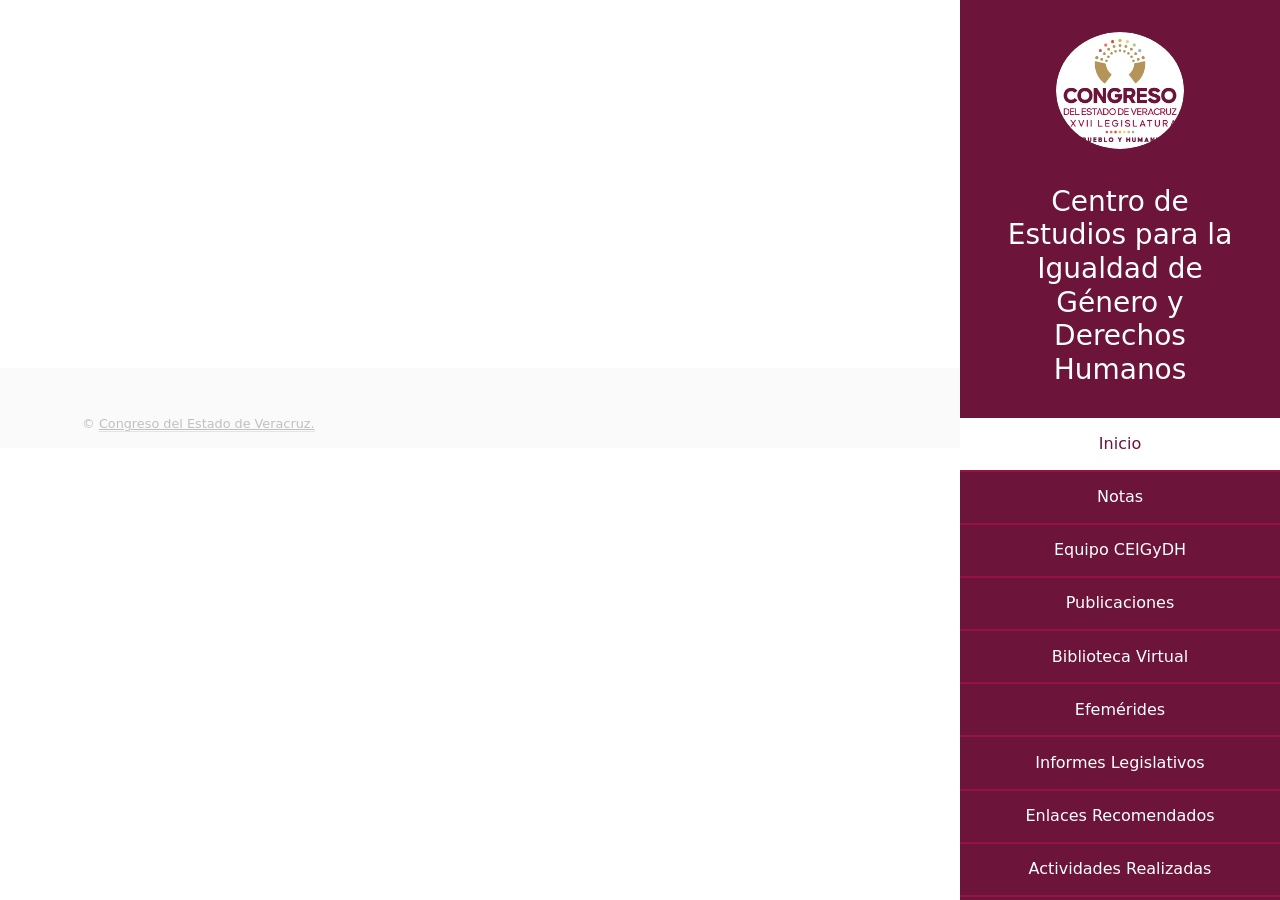
==== commit 728dbed5: "update" ====
--- a/index.html
+++ b/index.html
@@ -39,6 +39,7 @@
 				<li><a href="#Informes">Informes Legislativos</a></li>
 				<li><a href="#Enlaces">Enlaces Recomendados</a></li>
 				<li><a href="#Actividades">Actividades Realizadas</a></li>
+				<li><a href="#Aviso">Aviso de privacidad</a></li>
 			</ul>
 		</nav>
 		<!-- <footer>
@@ -130,6 +131,7 @@
 
 		const URL_API_CATEGORIAS = URL_BASE + 'api/categorias';
 		const URL_API_BIBLIOTECA = URL_BASE + 'api/biblioteca';
+		const URL_API_LIBROS_POR_CATEGORIA = URL_BASE + 'api/libros/categoria/';
 
 		const URL_API_EFEMERIDES = URL_BASE + 'api/efemerides';
 
@@ -163,6 +165,7 @@
 		import * as informes from './resources/views/informes.js';
 		import * as enlaces from './resources/views/enlaces.js';
 		import * as actividades from './resources/views/actividades.js';
+		import * as aviso from './resources/views/aviso.js';
 
 		$(document).ready(function () {
 
@@ -240,11 +243,15 @@
 
 			const bibliotecaSettings = {
 				url_apiCategorias: URL_API_CATEGORIAS,
+				 url_apiLibros: URL_API_LIBROS_POR_CATEGORIA,
 				url_apiBiblioteca: URL_API_BIBLIOTECA,
 				url_filesBiblioteca:URL_FILES_BIBLIOTECA,
 				main_container: 'main_container',
                 datacontainer: 'data_container',
-                title: 'Biblioteca virtual'
+                title: 'Biblioteca virtual',
+				baseUrlArchivos: URL_FILES_BIBLIOTECA,
+    			baseUrlImagenes: URL_FILES_BIBLIOTECA,
+    			imagenDefault: 'images/libro-default.jpg'
 			}
 
 			const efemeridesSettings = {
@@ -276,6 +283,12 @@
 				main_container: 'main_container',
                 datacontainer: 'data_container',
                 title: 'Actividades realizadas'
+			}
+
+			const avisoSettings = {
+				main_container: 'main_container',
+                datacontainer: 'data_container',
+                title: 'Aviso de privacidad del centro de estudios para la igualdad de género y derechos humanos',
 			}
 
 			mostrarContenidoInicial();
@@ -330,6 +343,10 @@
                     event.preventDefault();
                     activarEnlace($(this));
                     actividades.muestra(actividadesSettings);
+				} else if (destino === '#Aviso') {
+                    event.preventDefault();
+                    activarEnlace($(this));
+                    aviso.muestra(avisoSettings);
                 } else {
                     event.preventDefault();
                     activarEnlace($(this));
--- a/assets/css/biblioteca.css
+++ b/assets/css/biblioteca.css
@@ -1,7 +1,6 @@
-/* Biblioteca */
-
+/* Biblioteca - Estilos Mejorados */
 .biblioteca-categorias {
-  max-width: 26rem;
+  max-width: 100%;
   margin-top: 1.5rem;
   padding-bottom: 8rem;
 }
@@ -10,25 +9,144 @@
   width: 100%;
 }
 
-.biblioteca-libros__imagen-wrapper {
-  background-color: #f8f9fa;
+/* Cards de libros mejorados - IMAGEN MÁS PEQUEÑA */
+.libro-card {
+  transition: all 0.3s ease;
+  border: 1px solid #e9ecef;
+  border-radius: 12px;
+  overflow: hidden;
+  box-shadow: 0 4px 6px rgba(0, 0, 0, 0.05);
   display: flex;
-  align-items: center;
-  justify-content: center;
-  padding: 1.25rem;
+  flex-direction: column;
+  height: auto;
+  max-width: 300px; /* Ancho máximo para la card */
+  margin: 0 auto; /* Centrar la card */
 }
 
-.biblioteca-libros__imagen {
-  max-height: 180px;
-  width: auto;
-  max-width: 100%;
-  height: auto;
-  object-fit: contain;
+.libro-card:hover {
+  transform: translateY(-5px);
+  box-shadow: 0 10px 20px rgba(0, 0, 0, 0.1);
+  border-color: #007bff;
 }
 
-@media screen and (max-width: 736px) {
+.card-img-top-container {
+  background-color: #f8f9fa;
+  position: relative;
+  width: 100%;
+  padding-top: 70%; /* REDUCIDO: Menor relación de aspecto para imagen más pequeña */
+  border-bottom: 1px solid #e9ecef;
+  overflow: hidden;
+}
+
+.libro-imagen {
+  position: absolute;
+  top: 0;
+  left: 0;
+  width: 100%;
+  height: 100%;
+  object-fit: contain;
+  transition: transform 0.3s ease;
+  padding: 1rem; /* Espacio alrededor de la imagen */
+}
+
+.libro-card:hover .libro-imagen {
+  transform: scale(1.05);
+}
+
+.card-body {
+  padding: 1rem;
+  display: flex;
+  flex-direction: column;
+  align-items: center;
+  background-color: #f8f9fa;
+}
+
+.libro-enlace {
+  border-radius: 6px;
+  font-weight: 500;
+  padding: 0.5rem 1.5rem;
+  transition: all 0.2s ease;
+  width: auto;
+}
+
+.libro-enlace:hover {
+  transform: translateY(-2px);
+  box-shadow: 0 4px 8px rgba(0, 123, 255, 0.3);
+}
+
+/* Estado vacío */
+.biblioteca-libros__vacio {
+  text-align: center;
+  padding: 3rem 1rem;
+  color: #6c757d;
+}
+
+.biblioteca-libros__vacio i {
+  font-size: 3rem;
+  margin-bottom: 1rem;
+  color: #dee2e6;
+}
+
+/* NUEVO: Contenedor de grid modificado para múltiples cards */
+.biblioteca-libros__contenido {
+  width: 100%;
+}
+
+#biblioteca-libros-grid {
+  width: 100%;
+  display: grid;
+  grid-template-columns: repeat(auto-fill, minmax(280px, 1fr)); /* Grid responsive */
+  gap: 1.5rem;
+}
+
+/* ELIMINAMOS las clases de Bootstrap columns ya que usamos grid */
+.col-12 {
+  margin-bottom: 0; /* Quitamos el margin-bottom porque el gap del grid lo maneja */
+}
+
+/* RESPONSIVE */
+@media screen and (max-width: 768px) {
   .biblioteca-categorias {
     max-width: none;
     padding-bottom: 10rem;
   }
+  
+  #biblioteca-libros-grid {
+    grid-template-columns: repeat(auto-fill, minmax(250px, 1fr)); /* Más pequeño en móvil */
+    gap: 1rem;
+  }
+  
+  .libro-card {
+    max-width: 100%; /* En móvil ocupa el ancho disponible del grid */
+  }
+  
+  .card-img-top-container {
+    padding-top: 60%; /* Aún más compacto en móvil */
+  }
+}
+
+@media screen and (max-width: 576px) {
+  #biblioteca-libros-grid {
+    grid-template-columns: 1fr; /* Una columna en móviles muy pequeños */
+    gap: 1rem;
+  }
+  
+  .card-img-top-container {
+    padding-top: 50%; /* Muy compacto */
+  }
+  
+  .libro-enlace {
+    padding: 0.5rem 1rem;
+    font-size: 0.9rem;
+  }
+}
+
+/* Animación de carga */
+@keyframes fadeIn {
+  from { opacity: 0; transform: translateY(10px); }
+  to { opacity: 1; transform: translateY(0); }
+}
+
+.libro-card {
+  animation: fadeIn 0.5s ease forwards;
 }
--- a/assets/css/actividades.css
+++ b/assets/css/actividades.css
@@ -0,0 +1,98 @@
+/* Estilos para el módulo de actividades */
+.actividades-tabs .nav-link {
+    color: #6c757d;
+    font-weight: 500;
+    border: none;
+    padding: 12px 20px;
+}
+
+.actividades-tabs .nav-link.active {
+    color: #495057;
+    background-color: #fff;
+    border-bottom: 3px solid #007bff;
+    font-weight: 600;
+}
+
+.actividades-tabs .nav-link:hover {
+    color: #495057;
+    border-bottom: 3px solid #dee2e6;
+}
+
+.actividades-tab-content {
+    padding: 20px 0;
+}
+
+.nota-card {
+    border: 1px solid #e9ecef;
+    transition: all 0.3s ease;
+    height: 100%;
+}
+
+.nota-card:hover {
+    transform: translateY(-2px);
+    box-shadow: 0 4px 15px rgba(0,0,0,0.1);
+}
+
+.nota-titulo {
+    color: #2c3e50;
+    font-weight: 600;
+    margin-bottom: 10px;
+}
+
+.nota-metadata {
+    border-bottom: 1px solid #f8f9fa;
+    padding-bottom: 10px;
+    margin-bottom: 10px;
+}
+
+.nota-fecha, .nota-lugar {
+    margin-bottom: 5px;
+}
+
+.nota-descripcion {
+    line-height: 1.5;
+    color: #495057;
+    font-size: 0.95em;
+}
+
+.nota-imagen-container {
+    overflow: hidden;
+    border-top-left-radius: 0.375rem;
+    border-top-right-radius: 0.375rem;
+}
+
+.nota-imagen {
+    width: 100%;
+    height: 200px;
+    object-fit: cover;
+    transition: transform 0.3s ease;
+}
+
+.nota-card:hover .nota-imagen {
+    transform: scale(1.05);
+}
+
+/* Responsive */
+@media (max-width: 768px) {
+    .actividades-tabs .nav-link {
+        padding: 10px 15px;
+        font-size: 0.9em;
+    }
+    
+    .nota-card {
+        margin-bottom: 15px;
+    }
+    
+    .nota-imagen {
+        height: 150px;
+    }
+}
+
+/* Grid layout para las notas */
+.actividades-notas-container {
+    margin: 0 -10px;
+}
+
+.actividades-notas-container > [class*="col-"] {
+    padding: 0 10px;
+}
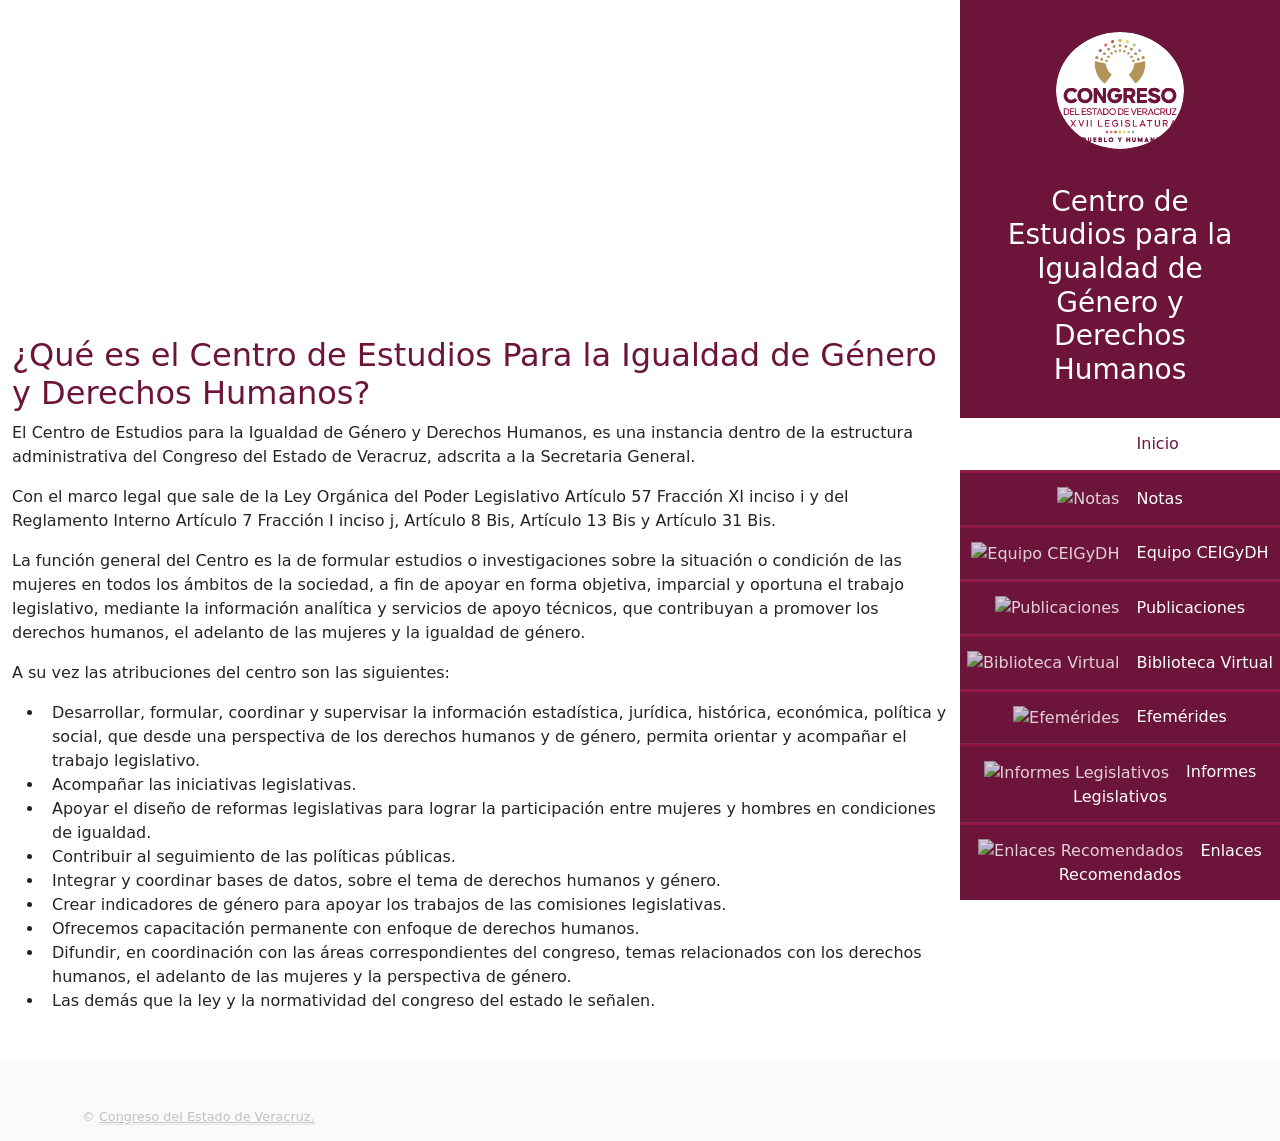
==== commit c60347db: "update" ====
--- a/index.html
+++ b/index.html
@@ -15,6 +15,7 @@
 	<!-- <link rel="stylesheet" href="assets/css/actividades.css" /> -->
 	<!-- <link rel="stylesheet" href="assets/css/avisos.css" /> -->
 	<!-- <link rel="stylesheet" href="assets/css/modulos.css" /> -->
+	 <link rel="stylesheet" href="assets/css/iconos.css" />
 	<link href="https://cdn.jsdelivr.net/npm/bootstrap@5.3.7/dist/css/bootstrap.min.css" rel="stylesheet"
 		integrity="sha384-LN+7fdVzj6u52u30Kp6M/trliBMCMKTyK833zpbD+pXdCLuTusPj697FH4R/5mcr" crossorigin="anonymous">
 
@@ -30,7 +31,10 @@
 		</header>
 		<nav id="nav">
 			<ul id="menu-modulos">
-				<li><a href="#Inicio" class="active">Inicio</a></li>
+				<li><a href="#Inicio" class="active">
+					 <img src="storage/iconos/inicio.png" alt="Inicio" class="menu-icon">
+					Inicio
+				</a></li>
 				<li><a href="#Notas">Notas</a></li>
 				<li><a href="#Equipo">Equipo CEIGyDH</a></li>
 				<li><a href="#Publicaciones">Publicaciones</a></li>
@@ -168,6 +172,34 @@
 		import * as aviso from './resources/views/aviso.js';
 
 		$(document).ready(function () {
+
+			function agregarIconosMenu() {
+        const iconos = {
+            'Inicio': 'inicio.png',
+            'Notas': 'notas.png',
+            'Equipo': 'default.png',
+            'Publicaciones': 'publicaciones.png',
+            'Biblioteca': 'biblioteca.png',
+            'Efemerides': 'default.png',
+            'Informes': 'informes.png',
+            'Enlaces': 'municipal.png',
+            'Actividades': 'default.png',
+            'Aviso': 'default.png'
+        };
+
+        $('#menu-modulos a').each(function() {
+            const $enlace = $(this);
+            const textoOriginal = $enlace.text().trim();
+            const href = $enlace.attr('href').replace('#', '');
+            
+            let iconoNombre = iconos[textoOriginal] || iconos[href];
+            
+            if (iconoNombre) {
+                const iconoUrl = URL_FILES_ICONOS + iconoNombre;
+                $enlace.html(`<img src="${iconoUrl}" alt="${textoOriginal}" class="menu-icon"> ${textoOriginal}`);
+            }
+        });
+    }
 
         	const defaultContent = `
             	<header class="major">
@@ -216,6 +248,8 @@
                 $enlace.addClass('active');
             }
 
+			agregarIconosMenu();
+
             const equipoSettings = {
                 url_apiEquipos: URL_API_EQUIPOS,
                 url_filesEquipo: URL_FILES_EQUIPO,
--- a/assets/css/iconos.css
+++ b/assets/css/iconos.css
@@ -0,0 +1,36 @@
+/* Estilos para los íconos del menú */
+.menu-icon {
+    width: 18px;
+    height: 18px;
+    margin-right: 12px;
+    vertical-align: middle;
+    opacity: 0.8;
+    transition: all 0.3s ease;
+}
+
+#menu-modulos a {
+    display: flex;
+    align-items: center;
+    padding: 10px 0;
+    text-decoration: none;
+    color: inherit;
+}
+
+#menu-modulos li {
+    border-bottom: 1px solid rgba(255, 255, 255, 0.1);
+}
+
+#menu-modulos a:hover .menu-icon {
+    opacity: 1;
+    transform: scale(1.1);
+}
+
+#menu-modulos a.active .menu-icon {
+    opacity: 1;
+    filter: brightness(0) invert(1);
+}
+
+/* Asegurar que el texto se alinee correctamente */
+#menu-modulos a span {
+    flex: 1;
+}
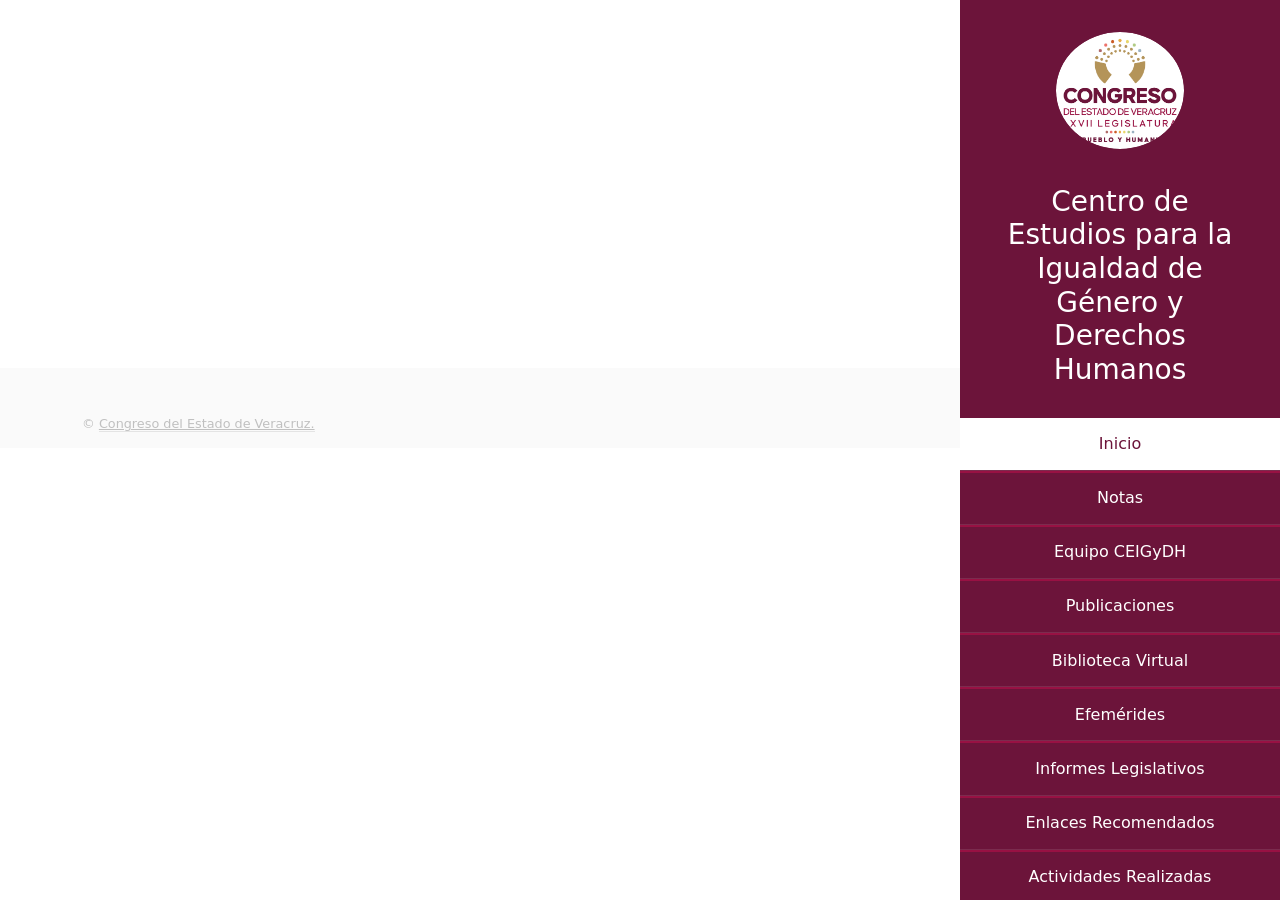
==== commit 8012d208: "update index" ====
--- a/index.html
+++ b/index.html
@@ -31,10 +31,7 @@
 		</header>
 		<nav id="nav">
 			<ul id="menu-modulos">
-				<li><a href="#Inicio" class="active">
-					 <img src="storage/iconos/inicio.png" alt="Inicio" class="menu-icon">
-					Inicio
-				</a></li>
+				<li><a href="#Inicio" class="active">Inicio</a></li>
 				<li><a href="#Notas">Notas</a></li>
 				<li><a href="#Equipo">Equipo CEIGyDH</a></li>
 				<li><a href="#Publicaciones">Publicaciones</a></li>
@@ -44,6 +41,7 @@
 				<li><a href="#Enlaces">Enlaces Recomendados</a></li>
 				<li><a href="#Actividades">Actividades Realizadas</a></li>
 				<li><a href="#Aviso">Aviso de privacidad</a></li>
+				<li><a href="#Sala">Sala de lactancia</a></li>
 			</ul>
 		</nav>
 		<!-- <footer>
@@ -145,6 +143,8 @@
 
 		const URL_API_ACTIVIDADES = URL_BASE + 'api/actividades';
 
+		const URL_API_LACTANCIA = URL_BASE + 'api/lactancia';
+
 		const URL_FILES_EQUIPO = URL_BASE + 'storage/equipo/';
 
 		const URL_FILES_NOTAS = URL_BASE + 'storage/notas/';
@@ -159,6 +159,8 @@
 		const URL_FILES_INFORMES = URL_BASE + 'storage/informes/';
 
 		const URL_FILES_ACTIVIDADES = URL_BASE + 'storage/actividades/';
+
+		const URL_FILES_LACTANCIA = URL_BASE + 'storage/lactancia/';
 
 		import * as carousel from './resources/views/carousell.js';
 		import * as equipo from './resources/views/equipo.js';
@@ -170,6 +172,7 @@
 		import * as enlaces from './resources/views/enlaces.js';
 		import * as actividades from './resources/views/actividades.js';
 		import * as aviso from './resources/views/aviso.js';
+		import * as sala from './resources/views/lactancia.js';
 
 		$(document).ready(function () {
 
@@ -184,7 +187,8 @@
             'Informes': 'informes.png',
             'Enlaces': 'municipal.png',
             'Actividades': 'default.png',
-            'Aviso': 'default.png'
+            'Aviso': 'default.png',
+			'Sala': 'default.png',
         };
 
         $('#menu-modulos a').each(function() {
@@ -325,6 +329,14 @@
                 title: 'Aviso de privacidad del centro de estudios para la igualdad de género y derechos humanos',
 			}
 
+			const lactanciaSettings = {
+				url_apiLactancia: URL_API_LACTANCIA,
+				url_filesLactancia:URL_FILES_LACTANCIA,
+				main_container: 'main_container',
+                datacontainer: 'data_container',
+                title: 'Sala de lactancia'
+			}
+
 			mostrarContenidoInicial();
             activarEnlace($('#menu-modulos a[href="#Inicio"]'));
 
@@ -381,6 +393,10 @@
                     event.preventDefault();
                     activarEnlace($(this));
                     aviso.muestra(avisoSettings);
+				} else if (destino === '#Sala') {
+                    event.preventDefault();
+                    activarEnlace($(this));
+                    sala.muestra(lactanciaSettings);
                 } else {
                     event.preventDefault();
                     activarEnlace($(this));
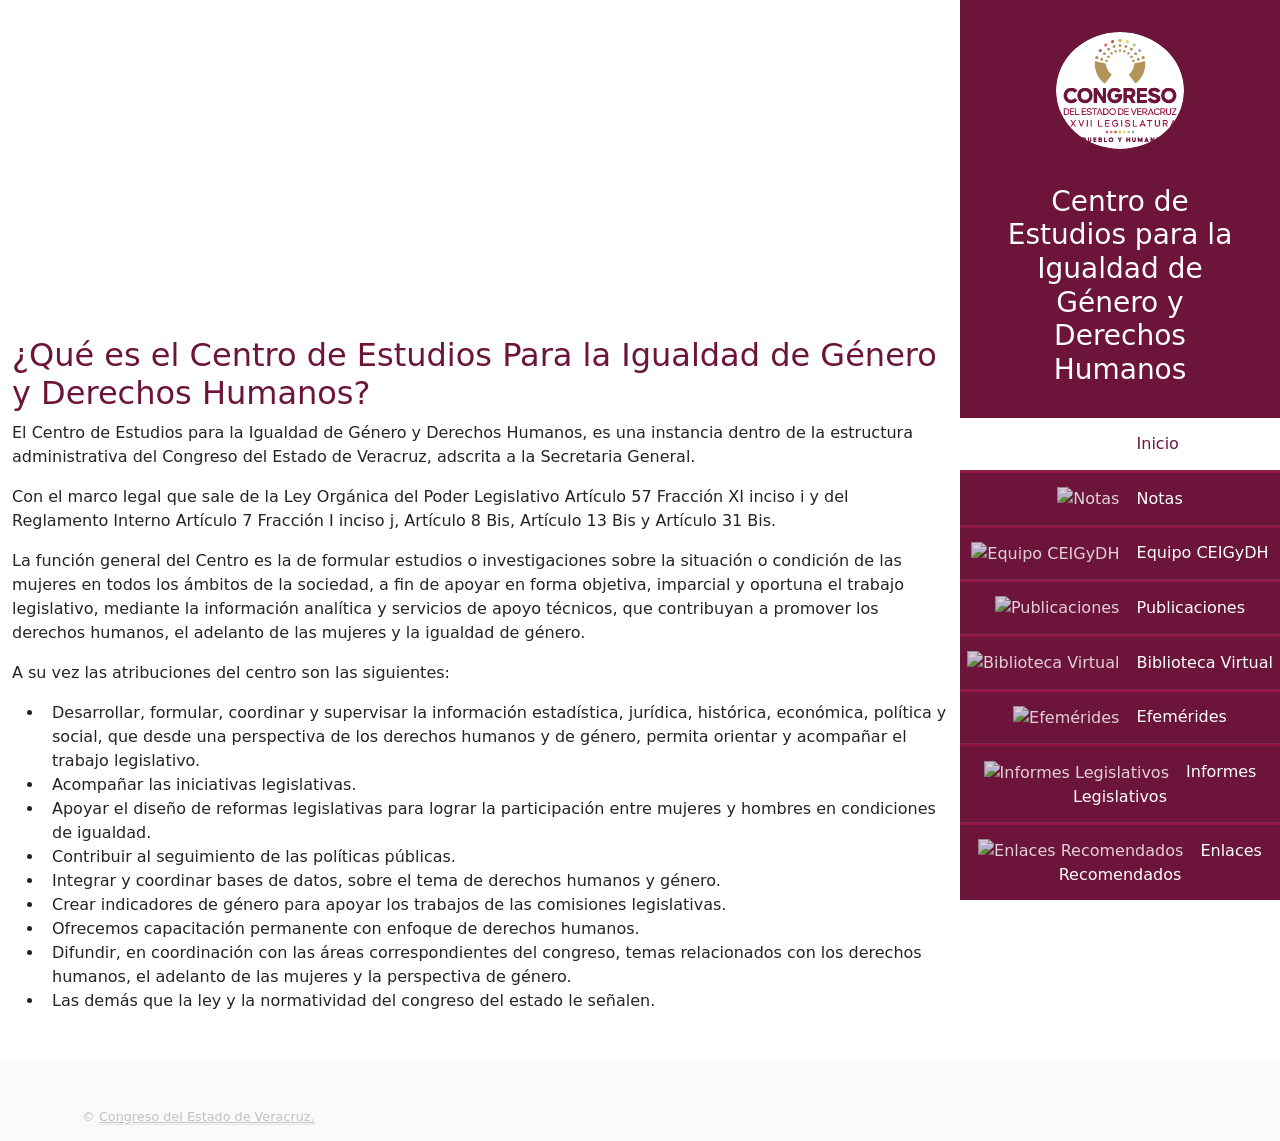
==== commit 8c8c4ea2: "update" ====
--- a/index.html
+++ b/index.html
@@ -143,7 +143,7 @@
 
 		const URL_API_ACTIVIDADES = URL_BASE + 'api/actividades';
 
-		const URL_API_LACTANCIA = URL_BASE + 'api/lactancia';
+		const URL_API_LACTANCIA = URL_BASE + 'api/lactancias';
 
 		const URL_FILES_EQUIPO = URL_BASE + 'storage/equipo/';
 
